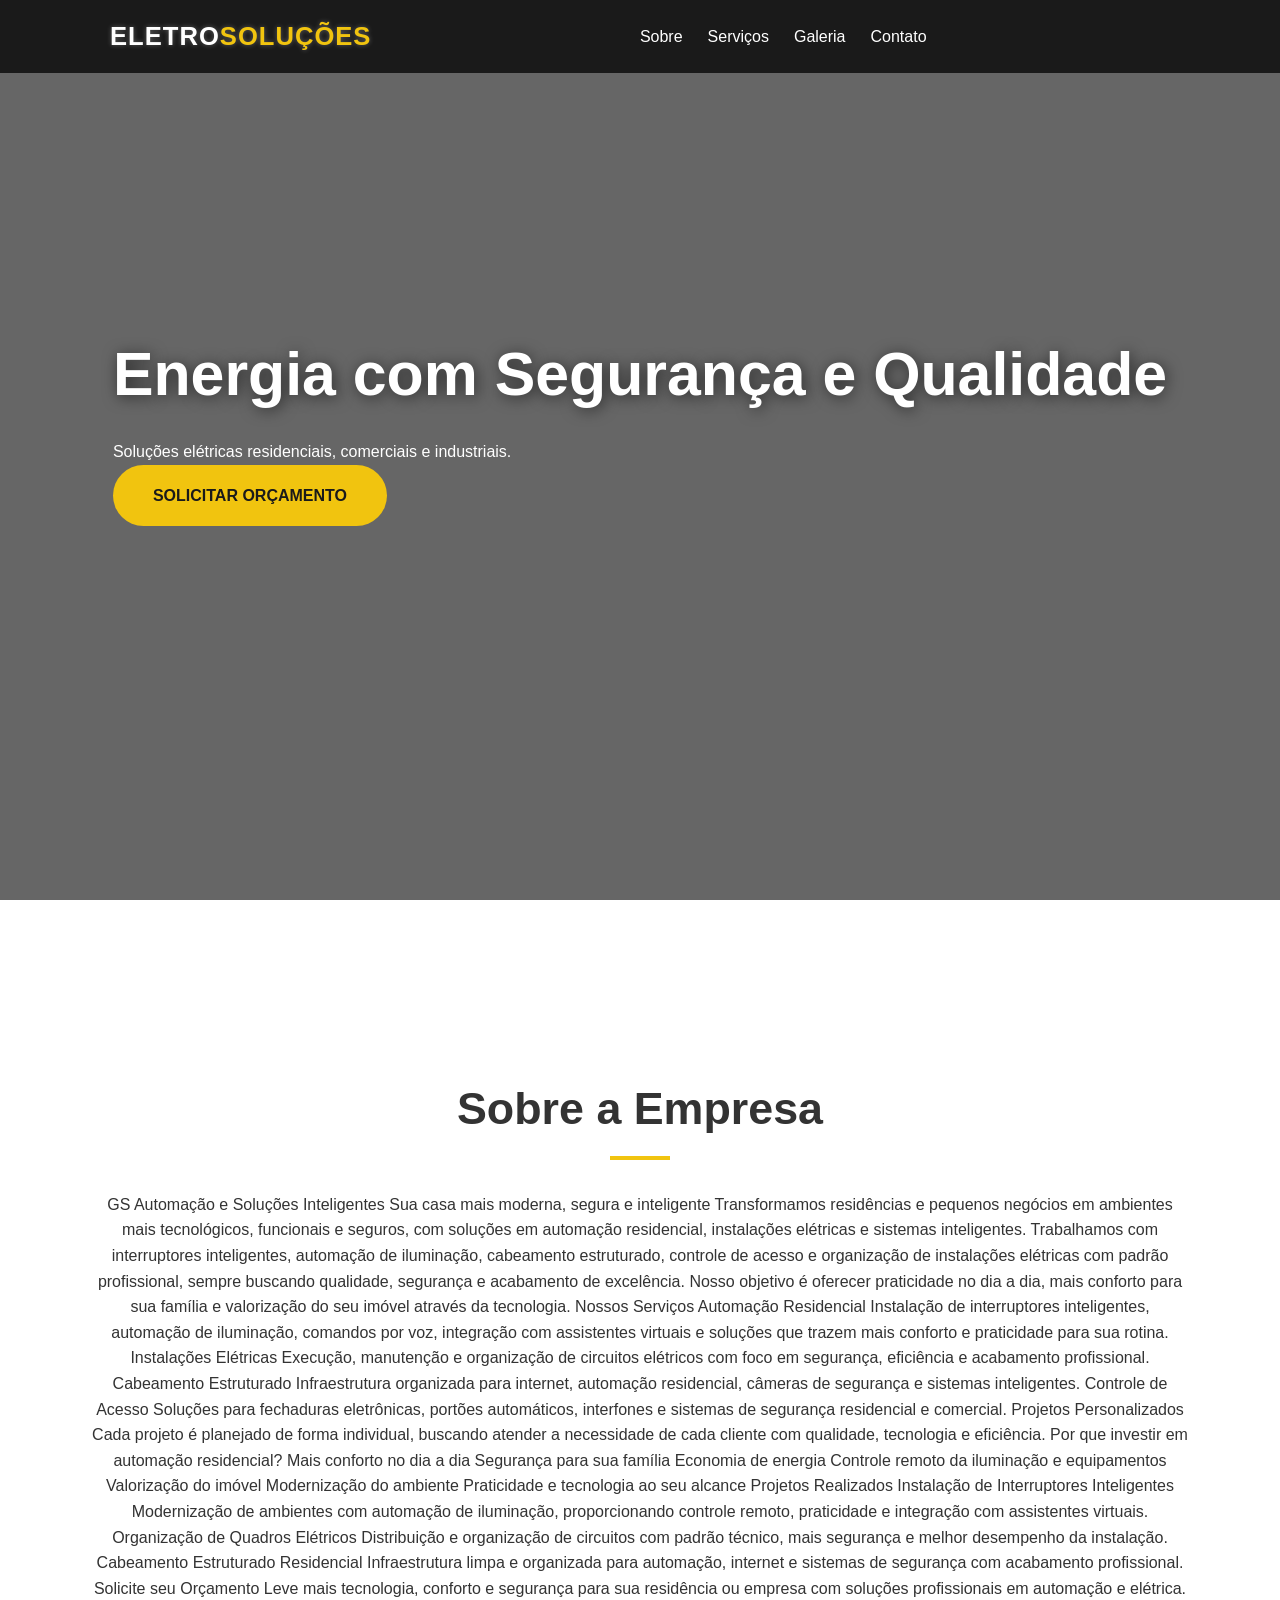
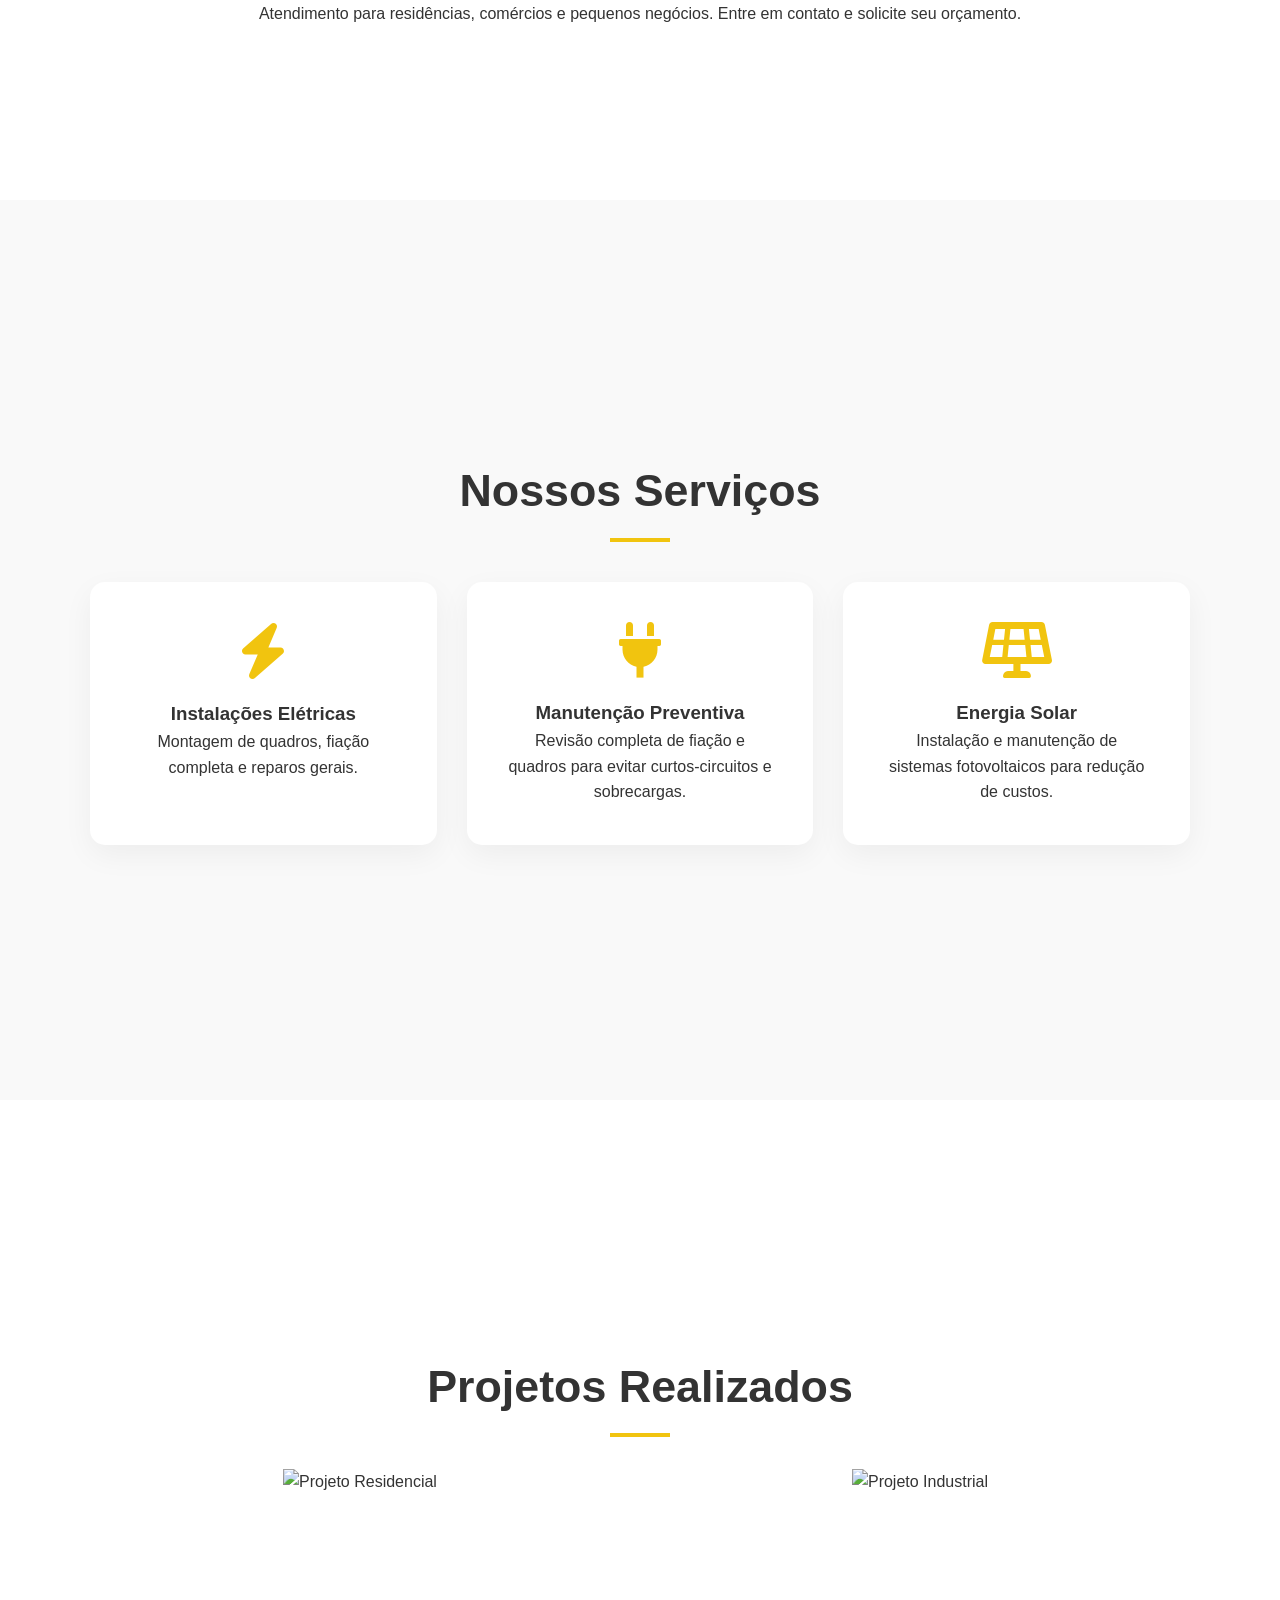
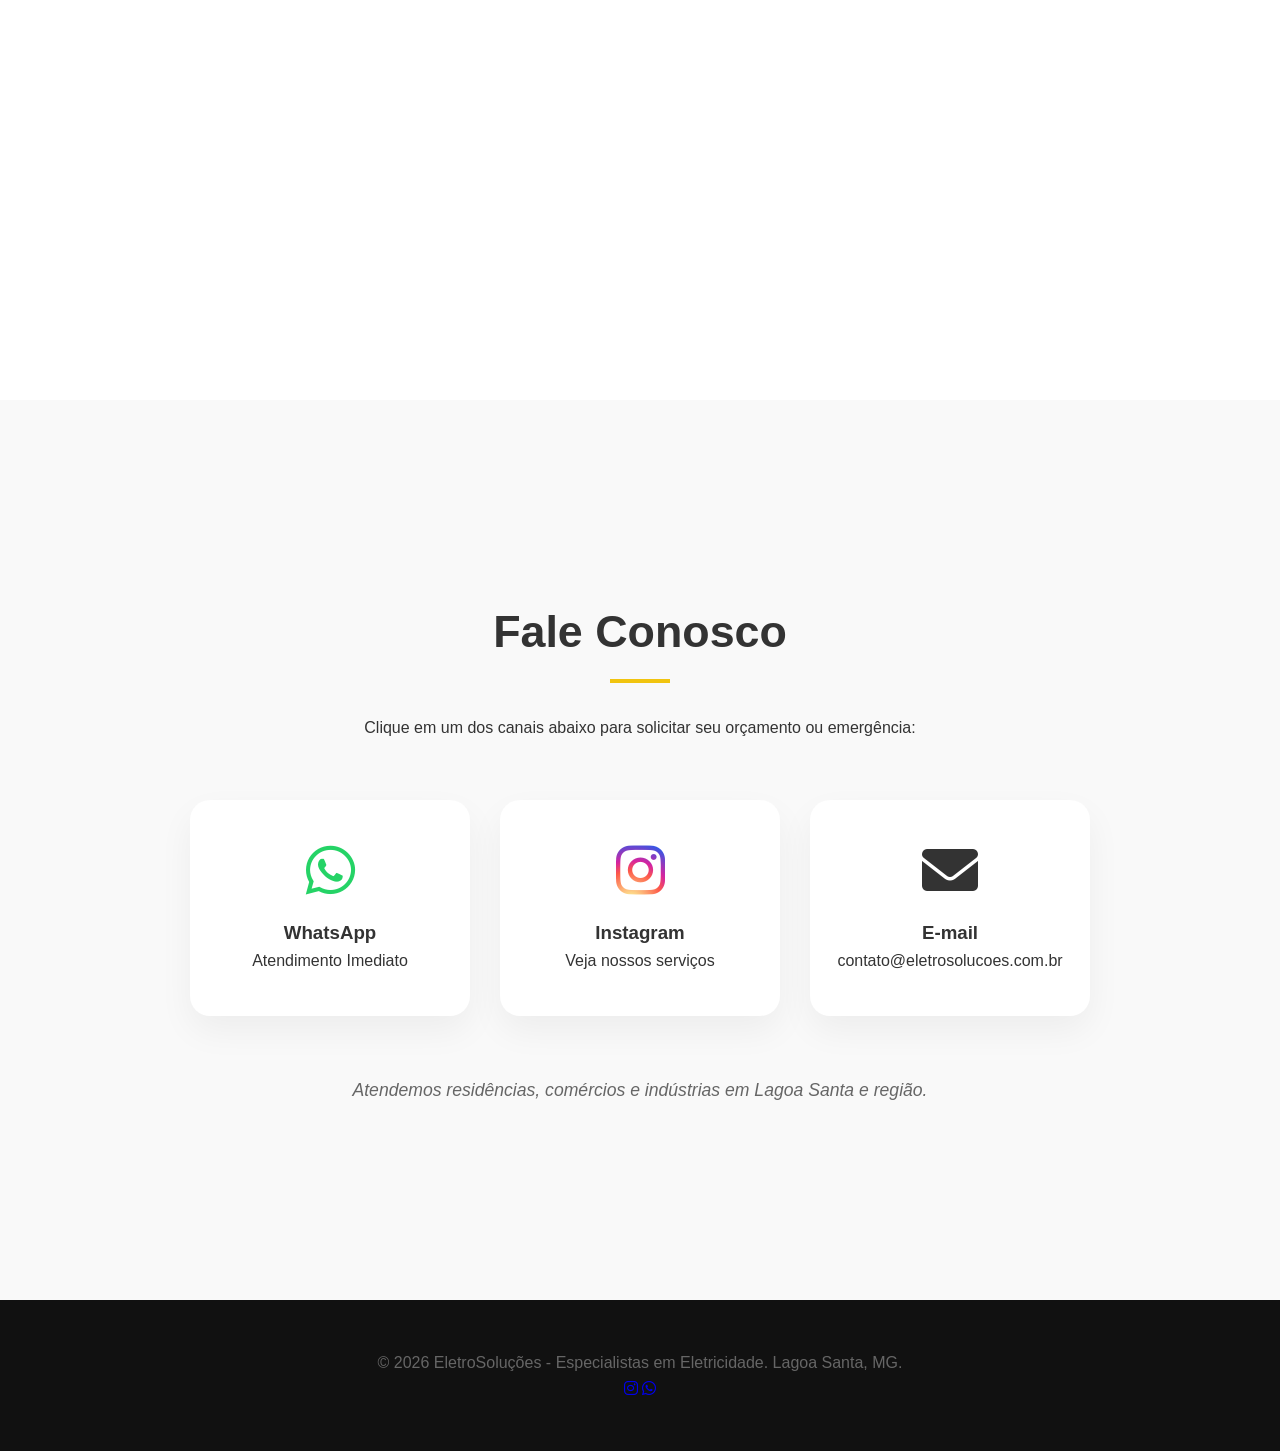
==== index.html @ 93c5519f "Adição de arquivos" ====
<!DOCTYPE html>
<html lang="pt-br">
<head>
    <meta charset="UTF-8">
    <meta name="viewport" content="width=device-width, initial-scale=1.0">
    <title>EletroSoluções - Serviços Elétricos</title>
    <link rel="stylesheet" href="style.css">
    <link rel="stylesheet" href="https://cdnjs.cloudflare.com/ajax/libs/font-awesome/6.0.0/css/all.min.css">
</head>
<body class="preload"> <div id="loader">
        <div class="electric-sparks">
            <div class="spark one"></div>
            <div class="spark two"></div>
            <div class="spark three"></div>
        </div>
        <div class="spinner"></div>
    </div>

    <header>
        <nav>
            <div class="logo">Eletro<span>Soluções</span></div>
            <ul class="nav-links">
                <li><a href="#sobre">Sobre</a></li>
                <li><a href="#servicos">Serviços</a></li>
                <li><a href="#galeria">Galeria</a></li>
                <li><a href="#contato">Contato</a></li>
            </ul>
            <div class="menu-toggle" id="mobile-menu">
                <span class="bar"></span>
                <span class="bar"></span>
                <span class="bar"></span>
            </div>
        </nav>
    </header>

    <section class="hero">
    <div class="hero-slides">
        <div class="slide active" style="background-image: linear-gradient(rgba(0,0,0,0.6), rgba(0,0,0,0.6)), url('https://images.unsplash.com/photo-1621905251189-08b45d6a269e?auto=format&fit=crop&q=80&w=1200');"></div>
        <div class="slide" style="background-image: linear-gradient(rgba(0,0,0,0.6), rgba(0,0,0,0.6)), url('https://images.unsplash.com/photo-1558444479-c8485183056e?auto=format&fit=crop&q=80&w=1200');"></div>
        <div class="slide" style="background-image: linear-gradient(rgba(0,0,0,0.6), rgba(0,0,0,0.6)), url('https://images.unsplash.com/photo-1544724569-5f546fd6f2b5?auto=format&fit=crop&q=80&w=1200');"></div>
    </div>
    
    <div class="hero-content reveal">
        <h1>Energia com Segurança e Qualidade</h1>
        <p>Soluções elétricas residenciais, comerciais e industriais.</p>
        <a href="#contato" class="btn btn-electric">
    Solicitar Orçamento
    <span class="lightning"></span> </a>
    </div>
    </section>

    <section id="sobre" class="section reveal">
        <div class="container">
            <h2>Sobre a Empresa</h2>
            <p>GS Automação e Soluções Inteligentes
Sua casa mais moderna, segura e inteligente
Transformamos residências e pequenos negócios em ambientes mais tecnológicos, funcionais e seguros, com soluções em automação residencial, instalações elétricas e sistemas inteligentes.
Trabalhamos com interruptores inteligentes, automação de iluminação, cabeamento estruturado, controle de acesso e organização de instalações elétricas com padrão profissional, sempre buscando qualidade, segurança e acabamento de excelência.
Nosso objetivo é oferecer praticidade no dia a dia, mais conforto para sua família e valorização do seu imóvel através da tecnologia.
Nossos Serviços
Automação Residencial
Instalação de interruptores inteligentes, automação de iluminação, comandos por voz, integração com assistentes virtuais e soluções que trazem mais conforto e praticidade para sua rotina.
Instalações Elétricas
Execução, manutenção e organização de circuitos elétricos com foco em segurança, eficiência e acabamento profissional.
Cabeamento Estruturado
Infraestrutura organizada para internet, automação residencial, câmeras de segurança e sistemas inteligentes.
Controle de Acesso
Soluções para fechaduras eletrônicas, portões automáticos, interfones e sistemas de segurança residencial e comercial.
Projetos Personalizados
Cada projeto é planejado de forma individual, buscando atender a necessidade de cada cliente com qualidade, tecnologia e eficiência.
Por que investir em automação residencial?
Mais conforto no dia a dia
Segurança para sua família
Economia de energia
Controle remoto da iluminação e equipamentos
Valorização do imóvel
Modernização do ambiente
Praticidade e tecnologia ao seu alcance
Projetos Realizados
Instalação de Interruptores Inteligentes
Modernização de ambientes com automação de iluminação, proporcionando controle remoto, praticidade e integração com assistentes virtuais.
Organização de Quadros Elétricos
Distribuição e organização de circuitos com padrão técnico, mais segurança e melhor desempenho da instalação.
Cabeamento Estruturado Residencial
Infraestrutura limpa e organizada para automação, internet e sistemas de segurança com acabamento profissional.
Solicite seu Orçamento
Leve mais tecnologia, conforto e segurança para sua residência ou empresa com soluções profissionais em automação e elétrica.
Atendimento para residências, comércios e pequenos negócios.
Entre em contato e solicite seu orçamento.</p>
        </div>
    </section>

    <section id="servicos" class="section bg-light reveal">
        <div class="container">
            <h2>Nossos Serviços</h2>
            <div class="services-grid">
               <div class="service-card card-electric">
                   <span class="electric-border"></span> <i class="fas fa-bolt"></i>
                   <h3>Instalações Elétricas</h3>
                   <p>Montagem de quadros, fiação completa e reparos gerais.</p>
               </div>
                <div class="service-card">
                    <i class="fas fa-plug"></i>
                    <h3>Manutenção Preventiva</h3>
                    <p>Revisão completa de fiação e quadros para evitar curtos-circuitos e sobrecargas.</p>
                </div>
                <div class="service-card">
                    <i class="fas fa-solar-panel"></i>
                    <h3>Energia Solar</h3>
                    <p>Instalação e manutenção de sistemas fotovoltaicos para redução de custos.</p>
                </div>
            </div>
        </div>
    </section>

    <section id="galeria" class="section reveal">
    <div class="container">
        <h2>Projetos Realizados</h2>
        <div class="gallery-grid">
            <div class="gallery-item" onclick="abrirProjeto('residencial')">
                <img src="https://via.placeholder.com/400x300?text=Reforma+Residencial" alt="Projeto Residencial">
                <div class="overlay"><span>Ver todas as fotos</span></div>
            </div>
            <div class="gallery-item" onclick="abrirProjeto('industrial')">
                <img src="/imagens/instalação elétrica/WhatsApp Image/" alt="Projeto Industrial">
                <div class="overlay"><span>Ver todas as fotos</span></div>
            </div>
        </div>
    </div>
</section>

<div id="modal-galeria" class="modal">
    <span class="close-modal" onclick="fecharModal()">&times;</span>
    <div class="modal-content">
        <h3 id="modal-titulo">Nome do Projeto</h3>
        <div id="modal-lista-fotos" class="modal-grid">
            </div>
    </div>
</div>

<section id="contato" class="section bg-light reveal">
    <div class="container">
        <h2>Fale Conosco</h2>
        <p>Clique em um dos canais abaixo para solicitar seu orçamento ou emergência:</p>

        <div class="contact-methods">
            <a href="https://wa.me/5531900000000" target="_blank" class="method-card whatsapp">
                <i class="fab fa-whatsapp"></i>
                <h3>WhatsApp</h3>
                <p>Atendimento Imediato</p>
            </a>
            
            <a href="https://instagram.com/seu_perfil" target="_blank" class="method-card instagram">
                <i class="fab fa-instagram"></i>
                <h3>Instagram</h3>
                <p>Veja nossos serviços</p>
            </a>

            <div class="method-card email-info">
                <i class="fas fa-envelope"></i>
                <h3>E-mail</h3>
                <p>contato@eletrosolucoes.com.br</p>
            </div>
        </div>
        
        <p class="footer-note">Atendemos residências, comércios e indústrias em Lagoa Santa e região.</p>
    </div>
</section>

    <footer>
        <div class="container">
            <p>&copy; 2026 EletroSoluções - Especialistas em Eletricidade. Lagoa Santa, MG.</p>
            <div class="social-links">
                <a href="#"><i class="fab fa-instagram"></i></a>
                <a href="#"><i class="fab fa-whatsapp"></i></a>
            </div>
        </div>
    </footer>

    <script src="script.js"></script>
</body>
</html>
---- style.css ----
/* =========================================
   1. RESET E CONFIGURAÇÕES GERAIS
   ========================================= */
* {
    margin: 0;
    padding: 0;
    box-sizing: border-box;
    font-family: 'Segoe UI', Tahoma, Geneva, Verdana, sans-serif;
}

html {
    scroll-behavior: smooth;
    /* Efeito de imã ao rolar a página */
    scroll-snap-type: y proximity;
}

body {
    line-height: 1.6;
    color: #333;
    background-color: #fff;
    overflow-x: hidden;
}

/* =========================================
   2. TELA DE CARREGAMENTO (PRELOADER)
   ========================================= */
#loader {
    position: fixed;
    width: 100%;
    height: 100vh;
    background: #1a1a1a;
    display: flex;
    justify-content: center;
    align-items: center;
    z-index: 9999;
    transition: opacity 0.6s ease, visibility 0.6s;
}

.spinner {
    width: 55px;
    height: 55px;
    border: 5px solid #333;
    border-top: 5px solid #f1c40f; /* Amarelo Elétrico */
    border-radius: 50%;
    animation: spin 1s linear infinite;
}

@keyframes spin {
    0% { transform: rotate(0deg); }
    100% { transform: rotate(360deg); }
}

.loader-hidden {
    opacity: 0;
    visibility: hidden;
}

/* =========================================
   3. NAVEGAÇÃO (HEADER)
   ========================================= */
header {
    background: #1a1a1a;
    color: #fff;
    padding: 1rem 0;
    position: fixed;
    width: 100%;
    top: 0;
    z-index: 1000;
    transition: background 0.4s ease;
}

nav {
    display: flex;
    justify-content: space-between;
    align-items: center;
    max-width: 1100px;
    margin: 0 auto;
    padding: 0 20px;
}

.logo {
    font-size: 1.6rem;
    font-weight: 800;
    text-transform: uppercase;
    letter-spacing: 1px;
}

.logo span {
    color: #f1c40f;
}

.nav-links {
    display: flex;
    list-style: none;
}

.nav-links li a {
    color: #fff;
    text-decoration: none;
    margin-left: 25px;
    font-weight: 500;
    transition: 0.3s;
}

.nav-links li a:hover {
    color: #f1c40f;
}

/* =========================================
   4. ESTRUTURA DE SEÇÕES (FULL PAGE)
   ========================================= */
.section, .hero {
    min-height: 100vh;
    display: flex;
    flex-direction: column;
    justify-content: center;
    align-items: center;
    padding: 100px 20px;
    width: 100%;
    scroll-snap-align: start;
}

.container {
    width: 100%;
    max-width: 1100px;
    margin: 0 auto;
    text-align: center;
}

.bg-light {
    background-color: #f9f9f9;
}

h2 {
    font-size: 2.8rem;
    margin-bottom: 2rem;
    position: relative;
    padding-bottom: 15px;
}

h2::after {
    content: '';
    width: 60px;
    height: 4px;
    background: #f1c40f;
    position: absolute;
    bottom: 0;
    left: 50%;
    transform: translateX(-50%);
}

/* =========================================
   5. HERO SECTION COM SLIDESHOW
   ========================================= */
.hero {
    position: relative;
    padding-top: 60px;
    overflow: hidden;
    color: #fff;
}

.hero-slides {
    position: absolute;
    top: 0;
    left: 0;
    width: 100%;
    height: 100%;
    z-index: -1;
}

.slide {
    position: absolute;
    top: 0;
    left: 0;
    width: 100%;
    height: 100%;
    background-size: cover;
    background-position: center;
    opacity: 0;
    transition: opacity 1.5s ease-in-out;
}

.slide.active {
    opacity: 1;
}

.hero-content h1 {
    font-size: 3.8rem;
    margin-bottom: 1rem;
    text-shadow: 2px 2px 15px rgba(0,0,0,0.6);
}

.btn {
    display: inline-block;
    background: #f1c40f;
    color: #1a1a1a;
    padding: 18px 40px;
    text-decoration: none;
    border-radius: 50px;
    font-weight: bold;
    transition: 0.3s cubic-bezier(0.175, 0.885, 0.32, 1.275);
    text-transform: uppercase;
    border: none;
    cursor: pointer;
}

.btn:hover {
    background: #d4ac0d;
    transform: scale(1.05);
    box-shadow: 0 10px 20px rgba(0,0,0,0.3);
}

/* =========================================
   6. SERVIÇOS E GALERIA
   ========================================= */
.services-grid {
    display: grid;
    grid-template-columns: repeat(auto-fit, minmax(300px, 1fr));
    gap: 30px;
    margin-top: 40px;
}

.service-card {
    background: #fff;
    padding: 40px;
    border-radius: 15px;
    box-shadow: 0 10px 30px rgba(0,0,0,0.05);
    transition: 0.4s;
}

.service-card:hover {
    transform: translateY(-10px);
    box-shadow: 0 15px 40px rgba(0,0,0,0.1);
}

.service-card i {
    font-size: 3.5rem;
    color: #f1c40f;
    margin-bottom: 20px;
}

.gallery-grid {
    display: grid;
    grid-template-columns: repeat(auto-fit, minmax(250px, 1fr));
    gap: 20px;
}

.gallery-item {
    overflow: hidden;
    border-radius: 12px;
    height: 280px;
}

.gallery-item img {
    width: 100%;
    height: 100%;
    object-fit: cover;
    transition: 0.6s ease;
}

.gallery-item:hover img {
    transform: scale(1.15);
}

/* =========================================
   7. SEÇÃO DE CONTATO (CARDS REALÇADOS)
   ========================================= */
.contact-methods {
    display: grid;
    grid-template-columns: repeat(auto-fit, minmax(250px, 1fr));
    gap: 30px;
    margin: 60px auto;
    width: 100%;
    max-width: 900px;
}

.method-card {
    background: #fff;
    padding: 40px 25px;
    border-radius: 20px;
    text-decoration: none;
    color: #333;
    box-shadow: 0 15px 35px rgba(0,0,0,0.05);
    transition: all 0.3s ease;
    border: 2px solid transparent;
    display: block;
}

.method-card i {
    font-size: 3.5rem;
    margin-bottom: 20px;
}

/* Efeito Pulso WhatsApp */
.whatsapp i {
    color: #25D366;
    animation: pulse-whatsapp 2s infinite;
}

@keyframes pulse-whatsapp {
    0% { filter: drop-shadow(0 0 0 rgba(37, 211, 102, 0.4)); }
    70% { filter: drop-shadow(0 0 15px rgba(37, 211, 102, 0)); }
    100% { filter: drop-shadow(0 0 0 rgba(37, 211, 102, 0)); }
}

.instagram i {
    background: radial-gradient(circle at 30% 107%, #fdf497 0%, #fdf497 5%, #fd5949 45%, #d6249f 60%, #285AEB 90%);
    -webkit-background-clip: text;
    -webkit-text-fill-color: transparent;
    color: #E1306C;
}

.method-card:hover {
    transform: translateY(-10px);
    box-shadow: 0 20px 40px rgba(0,0,0,0.12);
}

.whatsapp:hover { border-color: #25D366; }
.instagram:hover { border-color: #E1306C; }

.footer-note {
    margin-top: 30px;
    font-size: 1.1rem;
    color: #666;
    font-style: italic;
}

/* =========================================
   8. ANIMAÇÕES DE REVELAÇÃO (REVEAL)
   ========================================= */
.reveal {
    opacity: 0;
    transform: translateY(50px);
    transition: all 1.2s ease-out;
}

.reveal.active {
    opacity: 1;
    transform: translateY(0);
}

/* =========================================
   9. FOOTER E RESPONSIVIDADE
   ========================================= */
footer {
    background: #111;
    color: #666;
    text-align: center;
    padding: 50px 20px;
}

@media (max-width: 768px) {
    .nav-links { display: none; }
    .hero h1 { font-size: 2.5rem; }
    h2 { font-size: 2rem; }
    .section { padding: 80px 15px; }
    .contact-methods { grid-template-columns: 1fr; }
}

/* =========================================
   SIMULAÇÃO DE VISUAIS ELÉTRICOS
   ========================================= */

:root {
    --elec-blue: #00f2ff; /* Azul elétrico */
    --elec-yellow: #f1c40f; /* Amarelo principal */
    --spark-color: rgba(255, 255, 255, 0.9);
}

/* 1. EFEITO NO LOADER (Curto-Circuito) */
.electric-sparks {
    position: absolute;
    width: 100px;
    height: 100px;
    z-index: 10000;
}

.spark {
    position: absolute;
    background: var(--elec-blue);
    border-radius: 50%;
    opacity: 0;
}

.spark.one {
    width: 20px; height: 1px; top: 20%; left: 10%;
    transform: rotate(45deg);
    animation: short-circuit 0.3s ease-out infinite 0.1s;
}

.spark.two {
    width: 1px; height: 30px; top: 50%; left: 80%;
    animation: short-circuit 0.2s ease-out infinite 0.3s;
}

.spark.three {
    width: 15px; height: 15px; top: 70%; left: 40%;
    background: white;
    animation: short-circuit 0.4s ease-out infinite;
}

@keyframes short-circuit {
    0% { opacity: 0; transform: scale(1) translateY(0); box-shadow: 0 0 0 var(--elec-blue); }
    5% { opacity: 1; transform: scale(1.2) translateY(-5px); box-shadow: 0 0 15px var(--elec-blue), 0 0 30px white; }
    10% { opacity: 0; transform: scale(1) translateY(0); }
    100% { opacity: 0; }
}

/* 2. EFEITO PISCANTE NO LOGO */
.logo {
    position: relative;
    color: #fff;
    text-shadow: 0 0 5px rgba(255,255,255,0.3);
}

.logo span {
    color: var(--elec-yellow);
    animation: neon-flicker 4s linear infinite;
}

@keyframes neon-flicker {
    0%, 19%, 21%, 23%, 25%, 54%, 56%, 100% {
        text-shadow: 
            0 0 4px #fff,
            0 0 10px var(--elec-yellow),
            0 0 20px var(--elec-yellow),
            0 0 40px #f39c12;
    }
    20%, 22%, 24%, 55% {
        text-shadow: none;
        opacity: 0.8;
    }
}

/* 3. EFEITO DE RAIO NOS BOTÕES (btn-electric) */
.btn-electric {
    position: relative;
    overflow: hidden; /* Garante que o raio não saia do botão */
}

.btn-electric .lightning {
    position: absolute;
    top: 0;
    left: -100%;
    width: 100%;
    height: 100%;
    background: linear-gradient(
        120deg,
        transparent,
        rgba(255, 255, 255, 0) 30%,
        rgba(255, 255, 255, 0.8) 50%,
        var(--elec-blue) 60%,
        transparent 80%
    );
    transition: none;
    z-index: 1;
}

.btn-electric:hover .lightning {
    left: 100%;
    transition: left 0.7s ease-in-out;
}

/* 4. ARCO ELÉTRICO NOS CARDS (card-electric) */
.card-electric {
    position: relative;
    overflow: hidden;
    border: 1px solid transparent;
    transition: border-color 0.3s, transform 0.3s;
}

.card-electric:hover {
    border-color: rgba(0, 242, 255, 0.3);
}

.electric-border {
    position: absolute;
    top: 0;
    left: 0;
    width: 100%;
    height: 100%;
    pointer-events: none;
}

.electric-border::before,
.electric-border::after {
    content: '';
    position: absolute;
    background: var(--elec-blue);
    opacity: 0;
    box-shadow: 0 0 10px var(--elec-blue), 0 0 20px #fff;
}

/* Raio Horizontal */
.electric-border::before {
    top: 0; left: 0;
    width: 0; height: 2px;
}

/* Raio Vertical */
.electric-border::after {
    bottom: 0; right: 0;
    width: 2px; height: 0;
}

.card-electric:hover .electric-border::before {
    animation: electric-sweep-h 0.6s ease-in-out forwards;
}

.card-electric:hover .electric-border::after {
    animation: electric-sweep-v 0.6s ease-in-out forwards 0.1s;
}

@keyframes electric-sweep-h {
    0% { width: 0; left: 0; opacity: 1; }
    50% { width: 100%; left: 0; opacity: 1; }
    100% { width: 0; left: 100%; opacity: 0; }
}

@keyframes electric-sweep-v {
    0% { height: 0; bottom: 0; opacity: 1; }
    50% { height: 100%; bottom: 0; opacity: 1; }
    100% { height: 0; bottom: 100%; opacity: 0; }
}

/* Efeito de Overlay na Capa */
.gallery-item {
    position: relative;
    cursor: pointer;
}

.overlay {
    position: absolute;
    top: 0; left: 0; width: 100%; height: 100%;
    background: rgba(0, 242, 255, 0.4);
    display: flex; align-items: center; justify-content: center;
    opacity: 0; transition: 0.3s;
}

.gallery-item:hover .overlay { opacity: 1; }
.overlay span { color: white; font-weight: bold; background: #111; padding: 5px 15px; border-radius: 20px; }

/* Estilo do Modal (Pasta Aberta) */
.modal {
    display: none; position: fixed; z-index: 2000;
    left: 0; top: 0; width: 100%; height: 100%;
    background-color: rgba(0,0,0,0.9);
    padding-top: 60px; overflow-y: auto;
}

.modal-content {
    margin: auto; display: block; width: 80%; max-width: 1000px;
    background: #fff; padding: 30px; border-radius: 15px; text-align: center;
}

.modal-grid {
    display: grid; grid-template-columns: repeat(auto-fit, minmax(200px, 1fr));
    gap: 15px; margin-top: 20px;
}

.modal-grid img {
    width: 100%; height: 150px; object-fit: cover; border-radius: 8px;
    border: 2px solid #f1c40f;
}

.close-modal {
    position: absolute; top: 20px; right: 35px; color: #f1c40f;
    font-size: 40px; font-weight: bold; cursor: pointer;
}
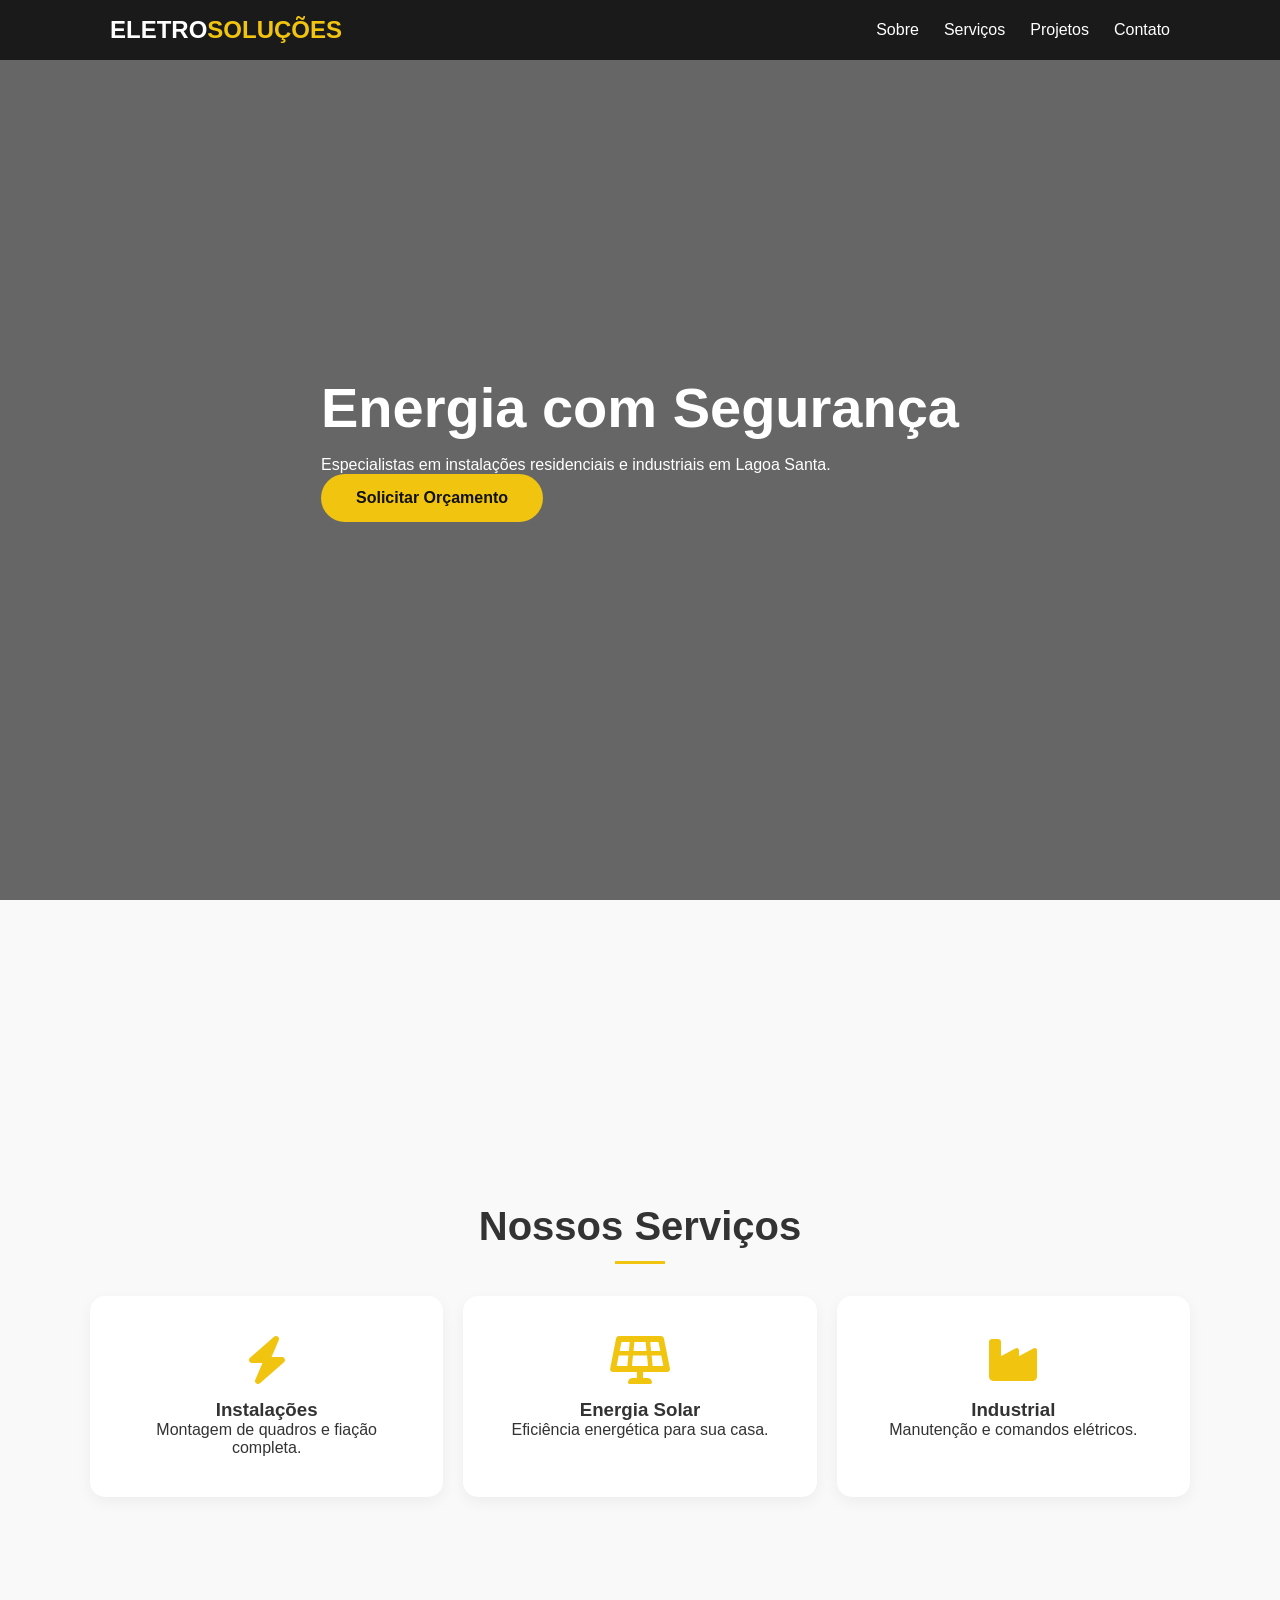
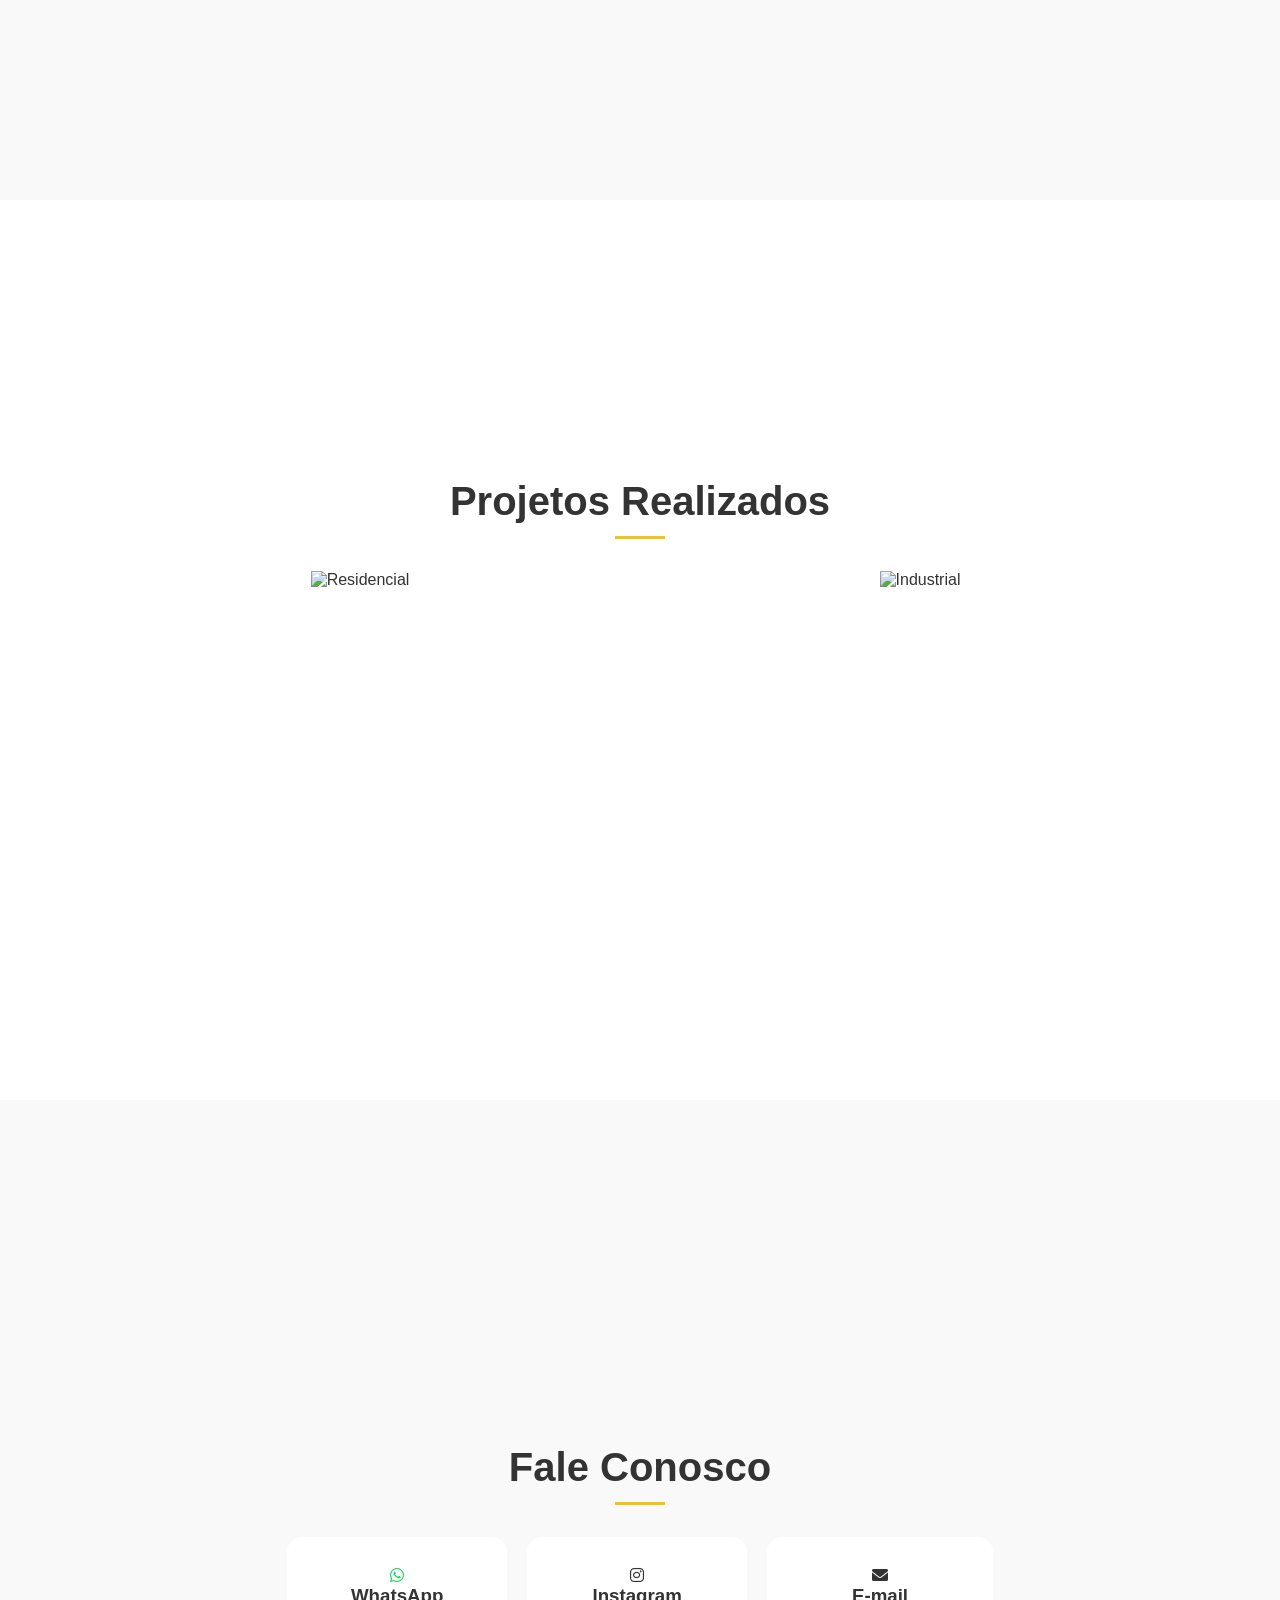
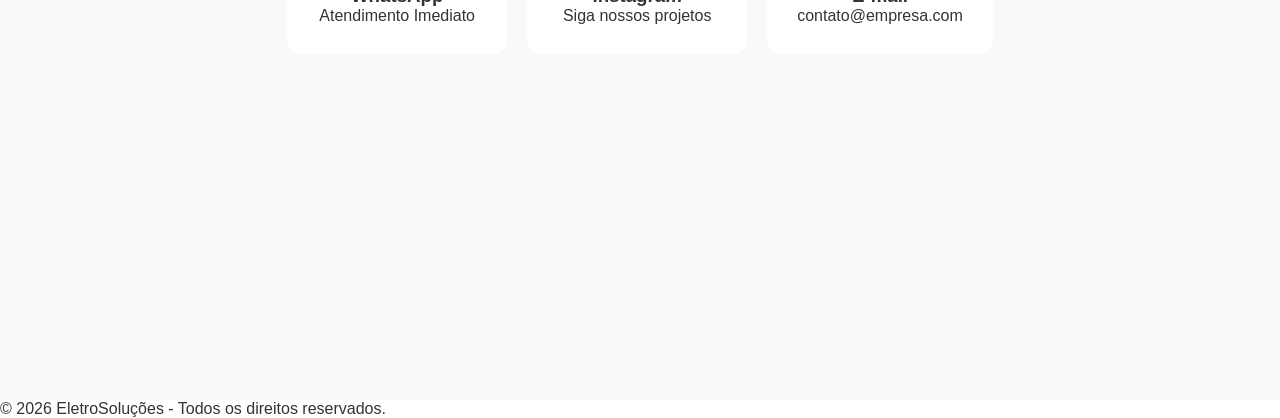
==== commit 8bc65291: "Alteração de arquivos" ====
--- a/index.html
+++ b/index.html
@@ -3,11 +3,13 @@
 <head>
     <meta charset="UTF-8">
     <meta name="viewport" content="width=device-width, initial-scale=1.0">
-    <title>EletroSoluções - Serviços Elétricos</title>
+    <title>EletroSoluções | Engenharia e Manutenção</title>
     <link rel="stylesheet" href="style.css">
     <link rel="stylesheet" href="https://cdnjs.cloudflare.com/ajax/libs/font-awesome/6.0.0/css/all.min.css">
 </head>
-<body class="preload"> <div id="loader">
+<body class="preload">
+
+    <div id="loader">
         <div class="electric-sparks">
             <div class="spark one"></div>
             <div class="spark two"></div>
@@ -17,76 +19,36 @@
     </div>
 
     <header>
-        <nav>
+        <nav class="container-nav">
             <div class="logo">Eletro<span>Soluções</span></div>
-            <ul class="nav-links">
-                <li><a href="#sobre">Sobre</a></li>
-                <li><a href="#servicos">Serviços</a></li>
-                <li><a href="#galeria">Galeria</a></li>
-                <li><a href="#contato">Contato</a></li>
-            </ul>
+            
             <div class="menu-toggle" id="mobile-menu">
                 <span class="bar"></span>
                 <span class="bar"></span>
                 <span class="bar"></span>
             </div>
+
+            <ul class="nav-links">
+                <li><a href="#sobre">Sobre</a></li>
+                <li><a href="#servicos">Serviços</a></li>
+                <li><a href="#galeria">Projetos</a></li>
+                <li><a href="#contato">Contato</a></li>
+            </ul>
         </nav>
     </header>
 
     <section class="hero">
-    <div class="hero-slides">
-        <div class="slide active" style="background-image: linear-gradient(rgba(0,0,0,0.6), rgba(0,0,0,0.6)), url('https://images.unsplash.com/photo-1621905251189-08b45d6a269e?auto=format&fit=crop&q=80&w=1200');"></div>
-        <div class="slide" style="background-image: linear-gradient(rgba(0,0,0,0.6), rgba(0,0,0,0.6)), url('https://images.unsplash.com/photo-1558444479-c8485183056e?auto=format&fit=crop&q=80&w=1200');"></div>
-        <div class="slide" style="background-image: linear-gradient(rgba(0,0,0,0.6), rgba(0,0,0,0.6)), url('https://images.unsplash.com/photo-1544724569-5f546fd6f2b5?auto=format&fit=crop&q=80&w=1200');"></div>
-    </div>
-    
-    <div class="hero-content reveal">
-        <h1>Energia com Segurança e Qualidade</h1>
-        <p>Soluções elétricas residenciais, comerciais e industriais.</p>
-        <a href="#contato" class="btn btn-electric">
-    Solicitar Orçamento
-    <span class="lightning"></span> </a>
-    </div>
-    </section>
-
-    <section id="sobre" class="section reveal">
-        <div class="container">
-            <h2>Sobre a Empresa</h2>
-            <p>GS Automação e Soluções Inteligentes
-Sua casa mais moderna, segura e inteligente
-Transformamos residências e pequenos negócios em ambientes mais tecnológicos, funcionais e seguros, com soluções em automação residencial, instalações elétricas e sistemas inteligentes.
-Trabalhamos com interruptores inteligentes, automação de iluminação, cabeamento estruturado, controle de acesso e organização de instalações elétricas com padrão profissional, sempre buscando qualidade, segurança e acabamento de excelência.
-Nosso objetivo é oferecer praticidade no dia a dia, mais conforto para sua família e valorização do seu imóvel através da tecnologia.
-Nossos Serviços
-Automação Residencial
-Instalação de interruptores inteligentes, automação de iluminação, comandos por voz, integração com assistentes virtuais e soluções que trazem mais conforto e praticidade para sua rotina.
-Instalações Elétricas
-Execução, manutenção e organização de circuitos elétricos com foco em segurança, eficiência e acabamento profissional.
-Cabeamento Estruturado
-Infraestrutura organizada para internet, automação residencial, câmeras de segurança e sistemas inteligentes.
-Controle de Acesso
-Soluções para fechaduras eletrônicas, portões automáticos, interfones e sistemas de segurança residencial e comercial.
-Projetos Personalizados
-Cada projeto é planejado de forma individual, buscando atender a necessidade de cada cliente com qualidade, tecnologia e eficiência.
-Por que investir em automação residencial?
-Mais conforto no dia a dia
-Segurança para sua família
-Economia de energia
-Controle remoto da iluminação e equipamentos
-Valorização do imóvel
-Modernização do ambiente
-Praticidade e tecnologia ao seu alcance
-Projetos Realizados
-Instalação de Interruptores Inteligentes
-Modernização de ambientes com automação de iluminação, proporcionando controle remoto, praticidade e integração com assistentes virtuais.
-Organização de Quadros Elétricos
-Distribuição e organização de circuitos com padrão técnico, mais segurança e melhor desempenho da instalação.
-Cabeamento Estruturado Residencial
-Infraestrutura limpa e organizada para automação, internet e sistemas de segurança com acabamento profissional.
-Solicite seu Orçamento
-Leve mais tecnologia, conforto e segurança para sua residência ou empresa com soluções profissionais em automação e elétrica.
-Atendimento para residências, comércios e pequenos negócios.
-Entre em contato e solicite seu orçamento.</p>
+        <div class="hero-slides">
+            <div class="slide active" style="background-image: linear-gradient(rgba(0,0,0,0.6), rgba(0,0,0,0.6)), url('https://images.unsplash.com/photo-1621905251189-08b45d6a269e?auto=format&fit=crop&q=80&w=1200');"></div>
+            <div class="slide" style="background-image: linear-gradient(rgba(0,0,0,0.6), rgba(0,0,0,0.6)), url('https://images.unsplash.com/photo-1558444479-c8485183056e?auto=format&fit=crop&q=80&w=1200');"></div>
+        </div>
+        <div class="hero-content reveal">
+            <h1>Energia com Segurança</h1>
+            <p>Especialistas em instalações residenciais e industriais em Lagoa Santa.</p>
+            <a href="#contato" class="btn btn-electric">
+                Solicitar Orçamento
+                <span class="lightning"></span>
+            </a>
         </div>
     </section>
 
@@ -94,87 +56,77 @@
         <div class="container">
             <h2>Nossos Serviços</h2>
             <div class="services-grid">
-               <div class="service-card card-electric">
-                   <span class="electric-border"></span> <i class="fas fa-bolt"></i>
-                   <h3>Instalações Elétricas</h3>
-                   <p>Montagem de quadros, fiação completa e reparos gerais.</p>
-               </div>
-                <div class="service-card">
-                    <i class="fas fa-plug"></i>
-                    <h3>Manutenção Preventiva</h3>
-                    <p>Revisão completa de fiação e quadros para evitar curtos-circuitos e sobrecargas.</p>
+                <div class="service-card card-electric">
+                    <span class="electric-border"></span>
+                    <i class="fas fa-bolt"></i>
+                    <h3>Instalações</h3>
+                    <p>Montagem de quadros e fiação completa.</p>
                 </div>
-                <div class="service-card">
+                <div class="service-card card-electric">
+                    <span class="electric-border"></span>
                     <i class="fas fa-solar-panel"></i>
                     <h3>Energia Solar</h3>
-                    <p>Instalação e manutenção de sistemas fotovoltaicos para redução de custos.</p>
+                    <p>Eficiência energética para sua casa.</p>
+                </div>
+                <div class="service-card card-electric">
+                    <span class="electric-border"></span>
+                    <i class="fas fa-industry"></i>
+                    <h3>Industrial</h3>
+                    <p>Manutenção e comandos elétricos.</p>
                 </div>
             </div>
         </div>
     </section>
 
     <section id="galeria" class="section reveal">
-    <div class="container">
-        <h2>Projetos Realizados</h2>
-        <div class="gallery-grid">
-            <div class="gallery-item" onclick="abrirProjeto('residencial')">
-                <img src="https://via.placeholder.com/400x300?text=Reforma+Residencial" alt="Projeto Residencial">
-                <div class="overlay"><span>Ver todas as fotos</span></div>
-            </div>
-            <div class="gallery-item" onclick="abrirProjeto('industrial')">
-                <img src="/imagens/instalação elétrica/WhatsApp Image/" alt="Projeto Industrial">
-                <div class="overlay"><span>Ver todas as fotos</span></div>
+        <div class="container">
+            <h2>Projetos Realizados</h2>
+            <div class="gallery-grid">
+                <div class="gallery-item" onclick="abrirProjeto('residencial')">
+                    <img src="https://via.placeholder.com/400x300?text=Capa+Residencial" alt="Residencial">
+                    <div class="overlay"><span>Ver Pasta</span></div>
+                </div>
+                <div class="gallery-item" onclick="abrirProjeto('industrial')">
+                    <img src="https://via.placeholder.com/400x300?text=Capa+Industrial" alt="Industrial">
+                    <div class="overlay"><span>Ver Pasta</span></div>
+                </div>
             </div>
         </div>
-    </div>
-</section>
+    </section>
 
-<div id="modal-galeria" class="modal">
-    <span class="close-modal" onclick="fecharModal()">&times;</span>
-    <div class="modal-content">
-        <h3 id="modal-titulo">Nome do Projeto</h3>
-        <div id="modal-lista-fotos" class="modal-grid">
-            </div>
-    </div>
-</div>
-
-<section id="contato" class="section bg-light reveal">
-    <div class="container">
-        <h2>Fale Conosco</h2>
-        <p>Clique em um dos canais abaixo para solicitar seu orçamento ou emergência:</p>
-
-        <div class="contact-methods">
-            <a href="https://wa.me/5531900000000" target="_blank" class="method-card whatsapp">
-                <i class="fab fa-whatsapp"></i>
-                <h3>WhatsApp</h3>
-                <p>Atendimento Imediato</p>
-            </a>
-            
-            <a href="https://instagram.com/seu_perfil" target="_blank" class="method-card instagram">
-                <i class="fab fa-instagram"></i>
-                <h3>Instagram</h3>
-                <p>Veja nossos serviços</p>
-            </a>
-
-            <div class="method-card email-info">
-                <i class="fas fa-envelope"></i>
-                <h3>E-mail</h3>
-                <p>contato@eletrosolucoes.com.br</p>
+    <section id="contato" class="section bg-light reveal">
+        <div class="container">
+            <h2>Fale Conosco</h2>
+            <div class="contact-methods">
+                <a href="https://wa.me/5531900000000" target="_blank" class="method-card whatsapp">
+                    <i class="fab fa-whatsapp"></i>
+                    <h3>WhatsApp</h3>
+                    <p>Atendimento Imediato</p>
+                </a>
+                <a href="https://instagram.com/seu_perfil" target="_blank" class="method-card instagram">
+                    <i class="fab fa-instagram"></i>
+                    <h3>Instagram</h3>
+                    <p>Siga nossos projetos</p>
+                </a>
+                <div class="method-card email-info">
+                    <i class="fas fa-envelope"></i>
+                    <h3>E-mail</h3>
+                    <p>contato@empresa.com</p>
+                </div>
             </div>
         </div>
-        
-        <p class="footer-note">Atendemos residências, comércios e indústrias em Lagoa Santa e região.</p>
+    </section>
+
+    <div id="modal-galeria" class="modal">
+        <span class="close-modal" onclick="fecharModal()">&times;</span>
+        <div class="modal-content">
+            <h3 id="modal-titulo">Projeto</h3>
+            <div id="modal-lista-fotos" class="modal-grid"></div>
+        </div>
     </div>
-</section>
 
     <footer>
-        <div class="container">
-            <p>&copy; 2026 EletroSoluções - Especialistas em Eletricidade. Lagoa Santa, MG.</p>
-            <div class="social-links">
-                <a href="#"><i class="fab fa-instagram"></i></a>
-                <a href="#"><i class="fab fa-whatsapp"></i></a>
-            </div>
-        </div>
+        <p>&copy; 2026 EletroSoluções - Todos os direitos reservados.</p>
     </footer>
 
     <script src="script.js"></script>
--- a/style.css
+++ b/style.css
@@ -1,569 +1,109 @@
-/* =========================================
-   1. RESET E CONFIGURAÇÕES GERAIS
-   ========================================= */
-* {
-    margin: 0;
-    padding: 0;
-    box-sizing: border-box;
-    font-family: 'Segoe UI', Tahoma, Geneva, Verdana, sans-serif;
+/* --- VARIAVEIS E RESET --- */
+:root {
+    --elec-blue: #00f2ff;
+    --elec-yellow: #f1c40f;
+    --dark: #1a1a1a;
 }
 
-html {
-    scroll-behavior: smooth;
-    /* Efeito de imã ao rolar a página */
-    scroll-snap-type: y proximity;
+* { margin: 0; padding: 0; box-sizing: border-box; font-family: 'Segoe UI', sans-serif; }
+html { scroll-behavior: smooth; scroll-snap-type: y proximity; }
+body { overflow-x: hidden; background: #fff; color: #333; }
+.preload * { animation: none !important; transition: none !important; }
+
+/* --- LOADER --- */
+#loader {
+    position: fixed; width: 100%; height: 100vh; background: #111;
+    display: flex; justify-content: center; align-items: center; z-index: 9999;
+    transition: opacity 0.6s, visibility 0.6s;
 }
-
-body {
-    line-height: 1.6;
-    color: #333;
-    background-color: #fff;
-    overflow-x: hidden;
-}
-
-/* =========================================
-   2. TELA DE CARREGAMENTO (PRELOADER)
-   ========================================= */
-#loader {
-    position: fixed;
-    width: 100%;
-    height: 100vh;
-    background: #1a1a1a;
-    display: flex;
-    justify-content: center;
-    align-items: center;
-    z-index: 9999;
-    transition: opacity 0.6s ease, visibility 0.6s;
-}
-
+.loader-hidden { opacity: 0; visibility: hidden; }
 .spinner {
-    width: 55px;
-    height: 55px;
-    border: 5px solid #333;
-    border-top: 5px solid #f1c40f; /* Amarelo Elétrico */
-    border-radius: 50%;
+    width: 50px; height: 50px; border: 4px solid #333;
+    border-top: 4px solid var(--elec-yellow); border-radius: 50%;
     animation: spin 1s linear infinite;
 }
+@keyframes spin { 100% { transform: rotate(360deg); } }
 
-@keyframes spin {
-    0% { transform: rotate(0deg); }
-    100% { transform: rotate(360deg); }
-}
+/* --- HEADER E NAVEGAÇÃO --- */
+header { background: var(--dark); padding: 1rem 0; position: fixed; width: 100%; top: 0; z-index: 1000; }
+.container-nav { display: flex; justify-content: space-between; align-items: center; max-width: 1100px; margin: 0 auto; padding: 0 20px; }
+.logo { color: #fff; font-weight: 800; font-size: 1.5rem; text-transform: uppercase; }
+.logo span { color: var(--elec-yellow); animation: neon 3s infinite; }
+@keyframes neon { 0%, 18%, 22%, 25%, 53%, 57%, 100% { text-shadow: 0 0 10px var(--elec-yellow); } 20%, 24%, 55% { text-shadow: none; } }
 
-.loader-hidden {
-    opacity: 0;
-    visibility: hidden;
-}
+.nav-links { display: flex; list-style: none; }
+.nav-links li a { color: #fff; text-decoration: none; margin-left: 25px; transition: 0.3s; font-weight: 500; }
+.nav-links li a:hover { color: var(--elec-yellow); }
 
-/* =========================================
-   3. NAVEGAÇÃO (HEADER)
-   ========================================= */
-header {
-    background: #1a1a1a;
-    color: #fff;
-    padding: 1rem 0;
-    position: fixed;
-    width: 100%;
-    top: 0;
-    z-index: 1000;
-    transition: background 0.4s ease;
-}
+/* Menu Mobile */
+.menu-toggle { display: none; flex-direction: column; cursor: pointer; }
+.bar { width: 25px; height: 3px; background: #fff; margin: 4px 0; transition: 0.4s; }
 
-nav {
-    display: flex;
-    justify-content: space-between;
-    align-items: center;
-    max-width: 1100px;
-    margin: 0 auto;
-    padding: 0 20px;
-}
+/* --- SEÇÕES --- */
+.section, .hero { min-height: 100vh; display: flex; align-items: center; justify-content: center; scroll-snap-align: start; padding: 80px 20px; }
+.container { width: 100%; max-width: 1100px; text-align: center; }
+.bg-light { background: #f9f9f9; }
+h2 { font-size: 2.5rem; margin-bottom: 2rem; position: relative; padding-bottom: 15px; }
+h2::after { content: ''; width: 50px; height: 3px; background: var(--elec-yellow); position: absolute; bottom: 0; left: 50%; transform: translateX(-50%); }
 
-.logo {
-    font-size: 1.6rem;
-    font-weight: 800;
-    text-transform: uppercase;
-    letter-spacing: 1px;
-}
+/* --- HERO E SLIDESHOW --- */
+.hero { position: relative; color: #fff; overflow: hidden; }
+.hero-slides, .slide { position: absolute; top: 0; left: 0; width: 100%; height: 100%; z-index: -1; }
+.slide { background-size: cover; background-position: center; opacity: 0; transition: 1.5s ease-in-out; }
+.slide.active { opacity: 1; }
+.hero-content h1 { font-size: 3.5rem; margin-bottom: 1rem; }
 
-.logo span {
-    color: #f1c40f;
-}
+/* --- BOTÃO ELÉTRICO --- */
+.btn { background: var(--elec-yellow); color: #111; padding: 15px 35px; border-radius: 30px; text-decoration: none; font-weight: bold; position: relative; overflow: hidden; display: inline-block; transition: 0.3s; border: none; cursor: pointer; }
+.btn-electric .lightning { position: absolute; top: 0; left: -100%; width: 100%; height: 100%; background: linear-gradient(120deg, transparent, var(--elec-blue), transparent); transition: 0s; }
+.btn-electric:hover .lightning { left: 100%; transition: 0.6s ease-in-out; }
 
-.nav-links {
-    display: flex;
-    list-style: none;
-}
+/* --- CARDS E GALERIA --- */
+.services-grid { display: grid; grid-template-columns: repeat(auto-fit, minmax(280px, 1fr)); gap: 20px; }
+.card-electric { background: #fff; padding: 40px; border-radius: 15px; position: relative; overflow: hidden; transition: 0.3s; box-shadow: 0 5px 15px rgba(0,0,0,0.05); }
+.card-electric i { font-size: 3rem; color: var(--elec-yellow); margin-bottom: 15px; }
+.card-electric:hover { transform: translateY(-10px); }
 
-.nav-links li a {
-    color: #fff;
-    text-decoration: none;
-    margin-left: 25px;
-    font-weight: 500;
-    transition: 0.3s;
-}
+.gallery-grid { display: grid; grid-template-columns: repeat(auto-fit, minmax(250px, 1fr)); gap: 20px; }
+.gallery-item { position: relative; border-radius: 15px; overflow: hidden; height: 250px; cursor: pointer; }
+.gallery-item img { width: 100%; height: 100%; object-fit: cover; }
+.overlay { position: absolute; top: 0; left: 0; width: 100%; height: 100%; background: rgba(0, 242, 255, 0.4); display: flex; align-items: center; justify-content: center; opacity: 0; transition: 0.3s; }
+.gallery-item:hover .overlay { opacity: 1; }
 
-.nav-links li a:hover {
-    color: #f1c40f;
-}
+/* --- MODAL DA GALERIA --- */
+.modal { display: none; position: fixed; z-index: 2000; left: 0; top: 0; width: 100%; height: 100%; background: rgba(0,0,0,0.9); overflow-y: auto; padding: 50px 10px; }
+.modal-content { background: #fff; padding: 20px; width: 90%; max-width: 900px; margin: auto; border-radius: 15px; }
+.modal-grid { display: grid; grid-template-columns: repeat(auto-fit, minmax(150px, 1fr)); gap: 10px; margin-top: 20px; }
+.modal-grid img { width: 100%; height: 120px; object-fit: cover; border-radius: 5px; }
+.close-modal { position: absolute; top: 20px; right: 30px; color: #fff; font-size: 40px; cursor: pointer; }
 
-/* =========================================
-   4. ESTRUTURA DE SEÇÕES (FULL PAGE)
-   ========================================= */
-.section, .hero {
-    min-height: 100vh;
-    display: flex;
-    flex-direction: column;
-    justify-content: center;
-    align-items: center;
-    padding: 100px 20px;
-    width: 100%;
-    scroll-snap-align: start;
-}
+/* --- CONTATO --- */
+.contact-methods { display: flex; justify-content: center; gap: 20px; flex-wrap: wrap; margin-top: 30px; }
+.method-card { background: #fff; padding: 30px; border-radius: 15px; text-decoration: none; color: #333; min-width: 220px; transition: 0.3s; }
+.whatsapp i { color: #25D366; }
+.method-card:hover { transform: scale(1.05); box-shadow: 0 10px 20px rgba(0,0,0,0.1); }
 
-.container {
-    width: 100%;
-    max-width: 1100px;
-    margin: 0 auto;
-    text-align: center;
-}
+/* --- ANIMAÇÃO REVEAL --- */
+.reveal { opacity: 0; transform: translateY(40px); transition: 1s ease-out; }
+.reveal.active { opacity: 1; transform: translateY(0); }
 
-.bg-light {
-    background-color: #f9f9f9;
-}
+/* --- RESPONSIVIDADE (MOBILE) --- */
+@media (max-width: 768px) {
+    .menu-toggle { display: flex; z-index: 1002; }
+    .nav-links {
+        position: fixed; right: -100%; top: 0; background: var(--dark);
+        width: 80%; height: 100vh; flex-direction: column; 
+        justify-content: center; text-align: center; 
+        transition: right 0.5s cubic-bezier(0.77, 0.2, 0.05, 1.0); z-index: 1001;
+    }
+    .nav-links.active { right: 0; }
+    .nav-links li { margin: 20px 0; }
+    .nav-links li a { font-size: 1.5rem; margin: 0; }
 
-h2 {
-    font-size: 2.8rem;
-    margin-bottom: 2rem;
-    position: relative;
-    padding-bottom: 15px;
-}
+    #mobile-menu.is-active .bar:nth-child(2) { opacity: 0; }
+    #mobile-menu.is-active .bar:nth-child(1) { transform: translateY(11px) rotate(45deg); }
+    #mobile-menu.is-active .bar:nth-child(3) { transform: translateY(-11px) rotate(-45deg); }
 
-h2::after {
-    content: '';
-    width: 60px;
-    height: 4px;
-    background: #f1c40f;
-    position: absolute;
-    bottom: 0;
-    left: 50%;
-    transform: translateX(-50%);
-}
-
-/* =========================================
-   5. HERO SECTION COM SLIDESHOW
-   ========================================= */
-.hero {
-    position: relative;
-    padding-top: 60px;
-    overflow: hidden;
-    color: #fff;
-}
-
-.hero-slides {
-    position: absolute;
-    top: 0;
-    left: 0;
-    width: 100%;
-    height: 100%;
-    z-index: -1;
-}
-
-.slide {
-    position: absolute;
-    top: 0;
-    left: 0;
-    width: 100%;
-    height: 100%;
-    background-size: cover;
-    background-position: center;
-    opacity: 0;
-    transition: opacity 1.5s ease-in-out;
-}
-
-.slide.active {
-    opacity: 1;
-}
-
-.hero-content h1 {
-    font-size: 3.8rem;
-    margin-bottom: 1rem;
-    text-shadow: 2px 2px 15px rgba(0,0,0,0.6);
-}
-
-.btn {
-    display: inline-block;
-    background: #f1c40f;
-    color: #1a1a1a;
-    padding: 18px 40px;
-    text-decoration: none;
-    border-radius: 50px;
-    font-weight: bold;
-    transition: 0.3s cubic-bezier(0.175, 0.885, 0.32, 1.275);
-    text-transform: uppercase;
-    border: none;
-    cursor: pointer;
-}
-
-.btn:hover {
-    background: #d4ac0d;
-    transform: scale(1.05);
-    box-shadow: 0 10px 20px rgba(0,0,0,0.3);
-}
-
-/* =========================================
-   6. SERVIÇOS E GALERIA
-   ========================================= */
-.services-grid {
-    display: grid;
-    grid-template-columns: repeat(auto-fit, minmax(300px, 1fr));
-    gap: 30px;
-    margin-top: 40px;
-}
-
-.service-card {
-    background: #fff;
-    padding: 40px;
-    border-radius: 15px;
-    box-shadow: 0 10px 30px rgba(0,0,0,0.05);
-    transition: 0.4s;
-}
-
-.service-card:hover {
-    transform: translateY(-10px);
-    box-shadow: 0 15px 40px rgba(0,0,0,0.1);
-}
-
-.service-card i {
-    font-size: 3.5rem;
-    color: #f1c40f;
-    margin-bottom: 20px;
-}
-
-.gallery-grid {
-    display: grid;
-    grid-template-columns: repeat(auto-fit, minmax(250px, 1fr));
-    gap: 20px;
-}
-
-.gallery-item {
-    overflow: hidden;
-    border-radius: 12px;
-    height: 280px;
-}
-
-.gallery-item img {
-    width: 100%;
-    height: 100%;
-    object-fit: cover;
-    transition: 0.6s ease;
-}
-
-.gallery-item:hover img {
-    transform: scale(1.15);
-}
-
-/* =========================================
-   7. SEÇÃO DE CONTATO (CARDS REALÇADOS)
-   ========================================= */
-.contact-methods {
-    display: grid;
-    grid-template-columns: repeat(auto-fit, minmax(250px, 1fr));
-    gap: 30px;
-    margin: 60px auto;
-    width: 100%;
-    max-width: 900px;
-}
-
-.method-card {
-    background: #fff;
-    padding: 40px 25px;
-    border-radius: 20px;
-    text-decoration: none;
-    color: #333;
-    box-shadow: 0 15px 35px rgba(0,0,0,0.05);
-    transition: all 0.3s ease;
-    border: 2px solid transparent;
-    display: block;
-}
-
-.method-card i {
-    font-size: 3.5rem;
-    margin-bottom: 20px;
-}
-
-/* Efeito Pulso WhatsApp */
-.whatsapp i {
-    color: #25D366;
-    animation: pulse-whatsapp 2s infinite;
-}
-
-@keyframes pulse-whatsapp {
-    0% { filter: drop-shadow(0 0 0 rgba(37, 211, 102, 0.4)); }
-    70% { filter: drop-shadow(0 0 15px rgba(37, 211, 102, 0)); }
-    100% { filter: drop-shadow(0 0 0 rgba(37, 211, 102, 0)); }
-}
-
-.instagram i {
-    background: radial-gradient(circle at 30% 107%, #fdf497 0%, #fdf497 5%, #fd5949 45%, #d6249f 60%, #285AEB 90%);
-    -webkit-background-clip: text;
-    -webkit-text-fill-color: transparent;
-    color: #E1306C;
-}
-
-.method-card:hover {
-    transform: translateY(-10px);
-    box-shadow: 0 20px 40px rgba(0,0,0,0.12);
-}
-
-.whatsapp:hover { border-color: #25D366; }
-.instagram:hover { border-color: #E1306C; }
-
-.footer-note {
-    margin-top: 30px;
-    font-size: 1.1rem;
-    color: #666;
-    font-style: italic;
-}
-
-/* =========================================
-   8. ANIMAÇÕES DE REVELAÇÃO (REVEAL)
-   ========================================= */
-.reveal {
-    opacity: 0;
-    transform: translateY(50px);
-    transition: all 1.2s ease-out;
-}
-
-.reveal.active {
-    opacity: 1;
-    transform: translateY(0);
-}
-
-/* =========================================
-   9. FOOTER E RESPONSIVIDADE
-   ========================================= */
-footer {
-    background: #111;
-    color: #666;
-    text-align: center;
-    padding: 50px 20px;
-}
-
-@media (max-width: 768px) {
-    .nav-links { display: none; }
-    .hero h1 { font-size: 2.5rem; }
-    h2 { font-size: 2rem; }
-    .section { padding: 80px 15px; }
-    .contact-methods { grid-template-columns: 1fr; }
-}
-
-/* =========================================
-   SIMULAÇÃO DE VISUAIS ELÉTRICOS
-   ========================================= */
-
-:root {
-    --elec-blue: #00f2ff; /* Azul elétrico */
-    --elec-yellow: #f1c40f; /* Amarelo principal */
-    --spark-color: rgba(255, 255, 255, 0.9);
-}
-
-/* 1. EFEITO NO LOADER (Curto-Circuito) */
-.electric-sparks {
-    position: absolute;
-    width: 100px;
-    height: 100px;
-    z-index: 10000;
-}
-
-.spark {
-    position: absolute;
-    background: var(--elec-blue);
-    border-radius: 50%;
-    opacity: 0;
-}
-
-.spark.one {
-    width: 20px; height: 1px; top: 20%; left: 10%;
-    transform: rotate(45deg);
-    animation: short-circuit 0.3s ease-out infinite 0.1s;
-}
-
-.spark.two {
-    width: 1px; height: 30px; top: 50%; left: 80%;
-    animation: short-circuit 0.2s ease-out infinite 0.3s;
-}
-
-.spark.three {
-    width: 15px; height: 15px; top: 70%; left: 40%;
-    background: white;
-    animation: short-circuit 0.4s ease-out infinite;
-}
-
-@keyframes short-circuit {
-    0% { opacity: 0; transform: scale(1) translateY(0); box-shadow: 0 0 0 var(--elec-blue); }
-    5% { opacity: 1; transform: scale(1.2) translateY(-5px); box-shadow: 0 0 15px var(--elec-blue), 0 0 30px white; }
-    10% { opacity: 0; transform: scale(1) translateY(0); }
-    100% { opacity: 0; }
-}
-
-/* 2. EFEITO PISCANTE NO LOGO */
-.logo {
-    position: relative;
-    color: #fff;
-    text-shadow: 0 0 5px rgba(255,255,255,0.3);
-}
-
-.logo span {
-    color: var(--elec-yellow);
-    animation: neon-flicker 4s linear infinite;
-}
-
-@keyframes neon-flicker {
-    0%, 19%, 21%, 23%, 25%, 54%, 56%, 100% {
-        text-shadow: 
-            0 0 4px #fff,
-            0 0 10px var(--elec-yellow),
-            0 0 20px var(--elec-yellow),
-            0 0 40px #f39c12;
-    }
-    20%, 22%, 24%, 55% {
-        text-shadow: none;
-        opacity: 0.8;
-    }
-}
-
-/* 3. EFEITO DE RAIO NOS BOTÕES (btn-electric) */
-.btn-electric {
-    position: relative;
-    overflow: hidden; /* Garante que o raio não saia do botão */
-}
-
-.btn-electric .lightning {
-    position: absolute;
-    top: 0;
-    left: -100%;
-    width: 100%;
-    height: 100%;
-    background: linear-gradient(
-        120deg,
-        transparent,
-        rgba(255, 255, 255, 0) 30%,
-        rgba(255, 255, 255, 0.8) 50%,
-        var(--elec-blue) 60%,
-        transparent 80%
-    );
-    transition: none;
-    z-index: 1;
-}
-
-.btn-electric:hover .lightning {
-    left: 100%;
-    transition: left 0.7s ease-in-out;
-}
-
-/* 4. ARCO ELÉTRICO NOS CARDS (card-electric) */
-.card-electric {
-    position: relative;
-    overflow: hidden;
-    border: 1px solid transparent;
-    transition: border-color 0.3s, transform 0.3s;
-}
-
-.card-electric:hover {
-    border-color: rgba(0, 242, 255, 0.3);
-}
-
-.electric-border {
-    position: absolute;
-    top: 0;
-    left: 0;
-    width: 100%;
-    height: 100%;
-    pointer-events: none;
-}
-
-.electric-border::before,
-.electric-border::after {
-    content: '';
-    position: absolute;
-    background: var(--elec-blue);
-    opacity: 0;
-    box-shadow: 0 0 10px var(--elec-blue), 0 0 20px #fff;
-}
-
-/* Raio Horizontal */
-.electric-border::before {
-    top: 0; left: 0;
-    width: 0; height: 2px;
-}
-
-/* Raio Vertical */
-.electric-border::after {
-    bottom: 0; right: 0;
-    width: 2px; height: 0;
-}
-
-.card-electric:hover .electric-border::before {
-    animation: electric-sweep-h 0.6s ease-in-out forwards;
-}
-
-.card-electric:hover .electric-border::after {
-    animation: electric-sweep-v 0.6s ease-in-out forwards 0.1s;
-}
-
-@keyframes electric-sweep-h {
-    0% { width: 0; left: 0; opacity: 1; }
-    50% { width: 100%; left: 0; opacity: 1; }
-    100% { width: 0; left: 100%; opacity: 0; }
-}
-
-@keyframes electric-sweep-v {
-    0% { height: 0; bottom: 0; opacity: 1; }
-    50% { height: 100%; bottom: 0; opacity: 1; }
-    100% { height: 0; bottom: 100%; opacity: 0; }
-}
-
-/* Efeito de Overlay na Capa */
-.gallery-item {
-    position: relative;
-    cursor: pointer;
-}
-
-.overlay {
-    position: absolute;
-    top: 0; left: 0; width: 100%; height: 100%;
-    background: rgba(0, 242, 255, 0.4);
-    display: flex; align-items: center; justify-content: center;
-    opacity: 0; transition: 0.3s;
-}
-
-.gallery-item:hover .overlay { opacity: 1; }
-.overlay span { color: white; font-weight: bold; background: #111; padding: 5px 15px; border-radius: 20px; }
-
-/* Estilo do Modal (Pasta Aberta) */
-.modal {
-    display: none; position: fixed; z-index: 2000;
-    left: 0; top: 0; width: 100%; height: 100%;
-    background-color: rgba(0,0,0,0.9);
-    padding-top: 60px; overflow-y: auto;
-}
-
-.modal-content {
-    margin: auto; display: block; width: 80%; max-width: 1000px;
-    background: #fff; padding: 30px; border-radius: 15px; text-align: center;
-}
-
-.modal-grid {
-    display: grid; grid-template-columns: repeat(auto-fit, minmax(200px, 1fr));
-    gap: 15px; margin-top: 20px;
-}
-
-.modal-grid img {
-    width: 100%; height: 150px; object-fit: cover; border-radius: 8px;
-    border: 2px solid #f1c40f;
-}
-
-.close-modal {
-    position: absolute; top: 20px; right: 35px; color: #f1c40f;
-    font-size: 40px; font-weight: bold; cursor: pointer;
+    .hero h1 { font-size: 2.2rem; }
+    .hero { padding-top: 100px; }
 }
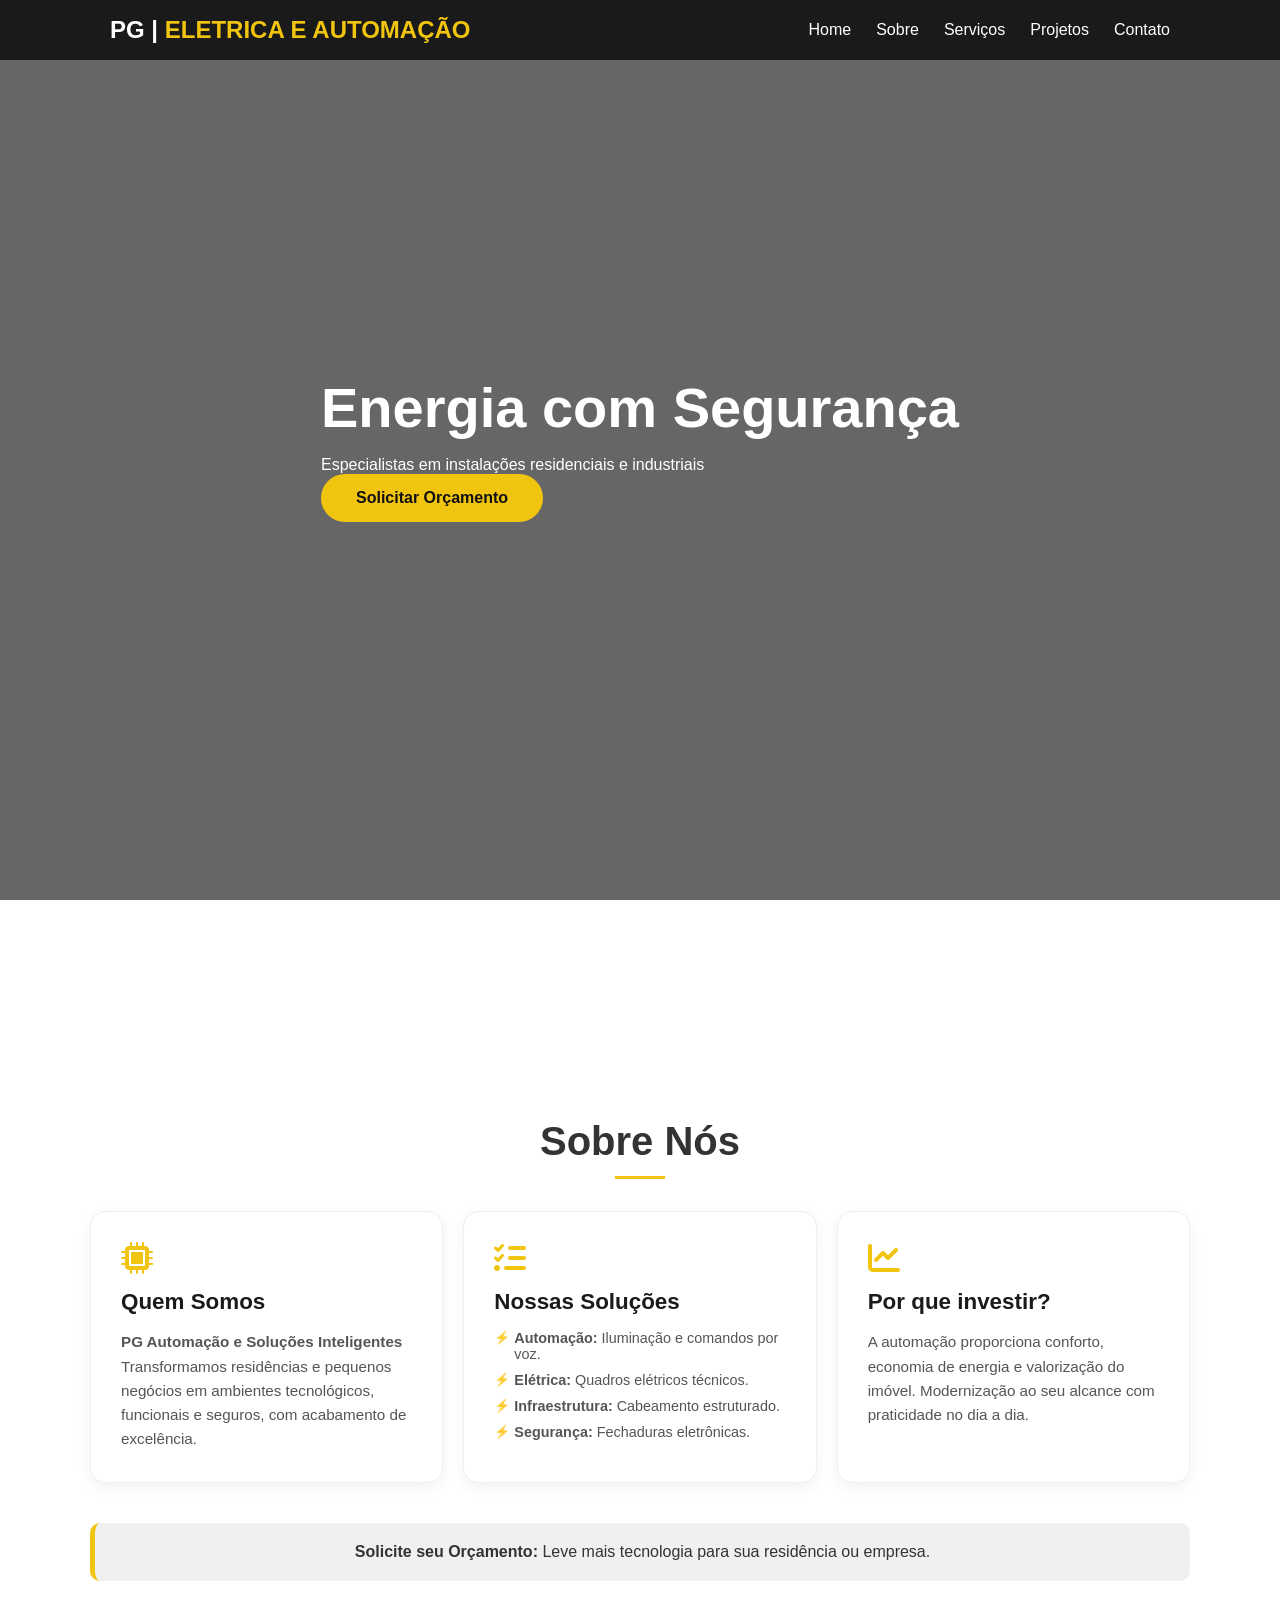
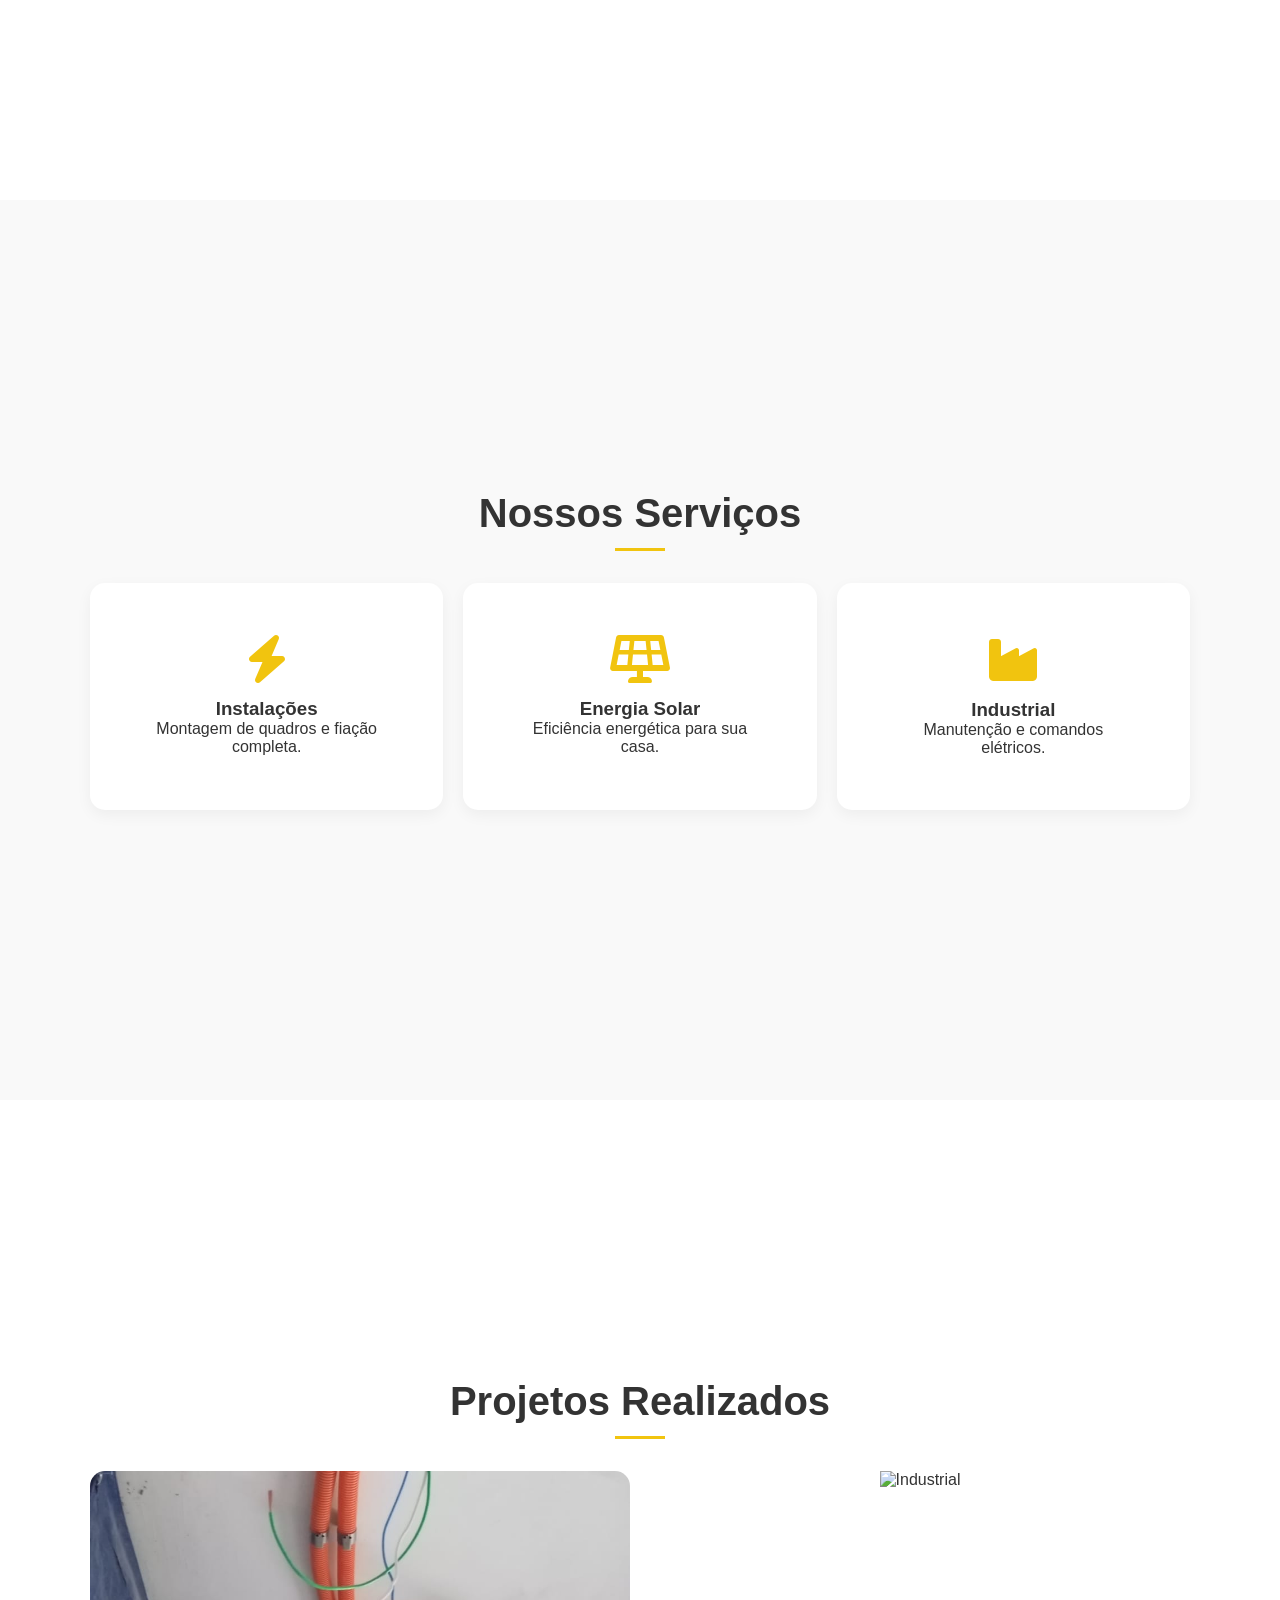
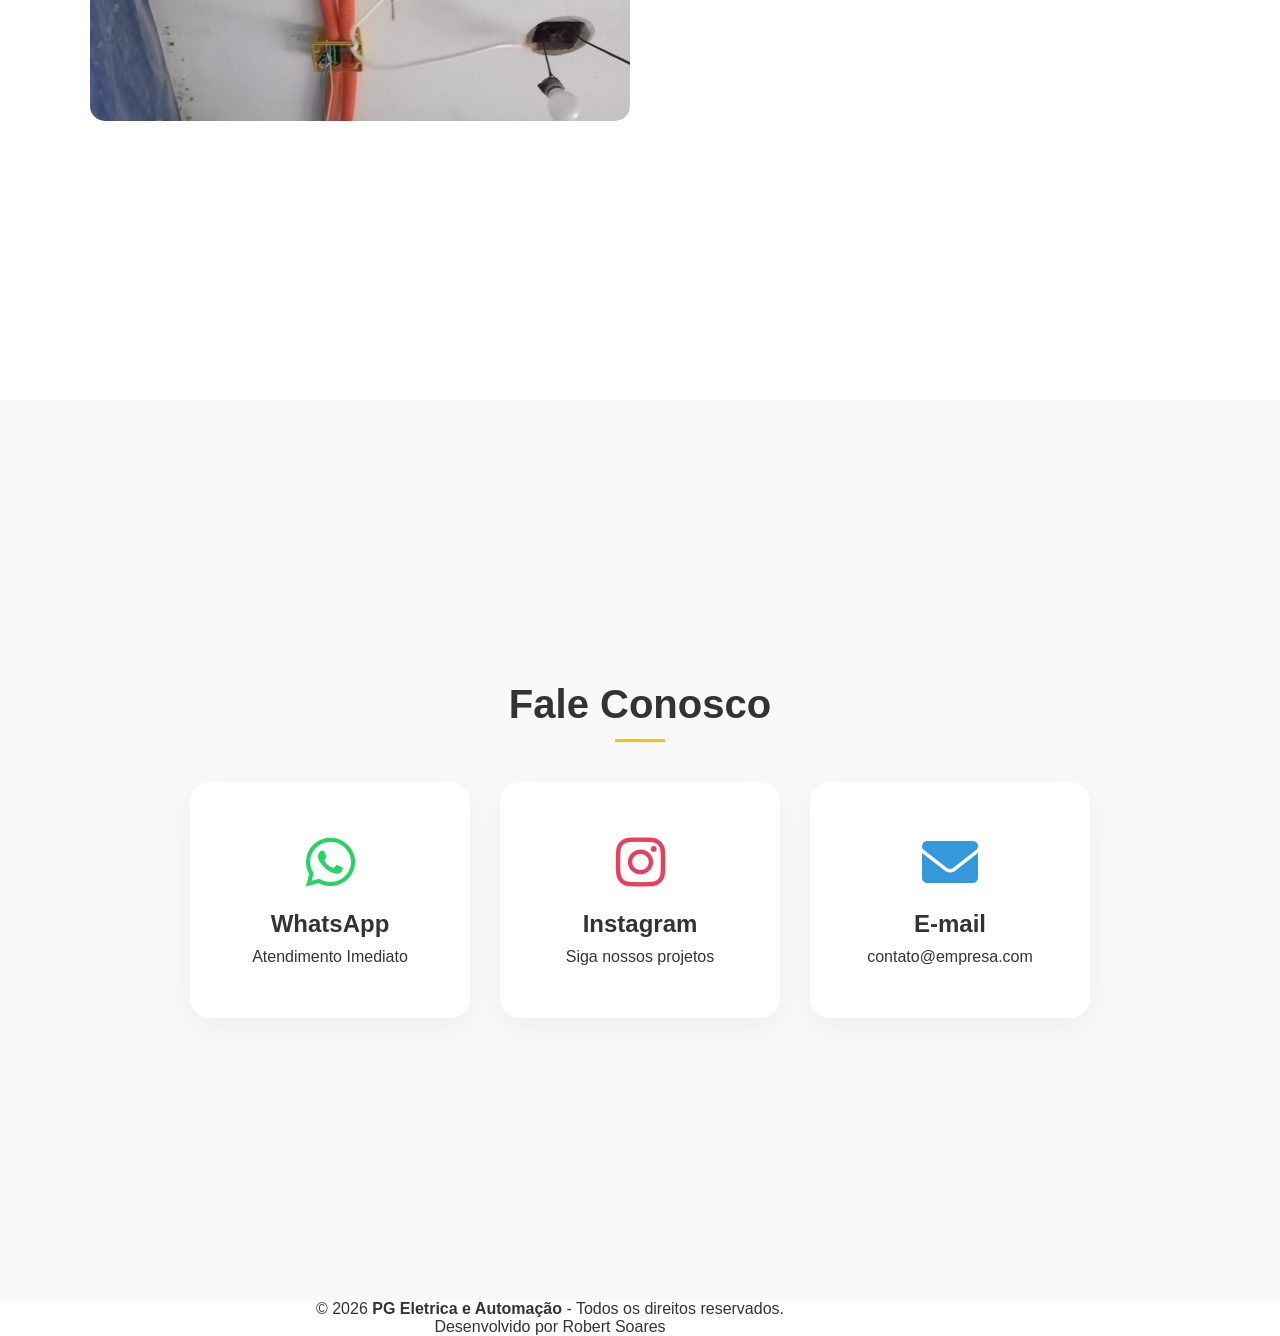
==== commit dfe5338f: "atualização" ====
--- a/index.html
+++ b/index.html
@@ -3,7 +3,7 @@
 <head>
     <meta charset="UTF-8">
     <meta name="viewport" content="width=device-width, initial-scale=1.0">
-    <title>EletroSoluções | Engenharia e Manutenção</title>
+    <title>PG | Eletrica e Automação</title>
     <link rel="stylesheet" href="style.css">
     <link rel="stylesheet" href="https://cdnjs.cloudflare.com/ajax/libs/font-awesome/6.0.0/css/all.min.css">
 </head>
@@ -20,8 +20,7 @@
 
     <header>
         <nav class="container-nav">
-            <div class="logo">Eletro<span>Soluções</span></div>
-            
+            <div class="logo">PG | <span>Eletrica e Automação</span></div>           
             <div class="menu-toggle" id="mobile-menu">
                 <span class="bar"></span>
                 <span class="bar"></span>
@@ -29,6 +28,7 @@
             </div>
 
             <ul class="nav-links">
+                <li><a href="#home">Home</a></li>
                 <li><a href="#sobre">Sobre</a></li>
                 <li><a href="#servicos">Serviços</a></li>
                 <li><a href="#galeria">Projetos</a></li>
@@ -37,20 +37,55 @@
         </nav>
     </header>
 
-    <section class="hero">
+    <section id="home" class="hero">
         <div class="hero-slides">
             <div class="slide active" style="background-image: linear-gradient(rgba(0,0,0,0.6), rgba(0,0,0,0.6)), url('https://images.unsplash.com/photo-1621905251189-08b45d6a269e?auto=format&fit=crop&q=80&w=1200');"></div>
-            <div class="slide" style="background-image: linear-gradient(rgba(0,0,0,0.6), rgba(0,0,0,0.6)), url('https://images.unsplash.com/photo-1558444479-c8485183056e?auto=format&fit=crop&q=80&w=1200');"></div>
+            <div class="slide" style="background-image: linear-gradient(rgba(0,0,0,0.6), rgba(0,0,0,0.6)), url('/imagens/QD.jpeg');"></div>
+            <div class="slide" style="background-image: linear-gradient(rgba(0,0,0,0.6), rgba(0,0,0,0.6)), url('/imagens/QD1.jpeg');"></div>
+            <div class="slide" style="background-image: linear-gradient(rgba(0,0,0,0.6), rgba(0,0,0,0.6)), url('/imagens/QD2.jpeg');"></div>
+            <!--<div class="slide" style="background-image: linear-gradient(rgba(0,0,0,0.6), rgba(0,0,0,0.6)), url('/imagens/');"></div>-->
         </div>
         <div class="hero-content reveal">
             <h1>Energia com Segurança</h1>
-            <p>Especialistas em instalações residenciais e industriais em Lagoa Santa.</p>
-            <a href="#contato" class="btn btn-electric">
-                Solicitar Orçamento
-                <span class="lightning"></span>
-            </a>
+            <p>Especialistas em instalações residenciais e industriais</p>
+            <a href="#contato" class="btn btn-electric">Solicitar Orçamento<span class="lightning"></span></a>
         </div>
     </section>
+
+    <section id="sobre" class="section reveal">
+        <div class="container">
+            <h2>Sobre Nós</h2>
+            <div class="sobre-grid">
+                <div class="sobre-card">
+                    <i class="fas fa-microchip"></i>
+                    <h3>Quem Somos</h3>
+                    <p><strong>PG Automação e Soluções Inteligentes</strong></p>
+                    <p>Transformamos residências e pequenos negócios em ambientes tecnológicos, funcionais e seguros, com acabamento de excelência.</p>
+                </div>
+
+                <div class="sobre-card">
+                    <i class="fas fa-list-check"></i>
+                    <h3>Nossas Soluções</h3>
+                    <ul class="sobre-list">
+                        <li><strong>Automação:</strong> Iluminação e comandos por voz.</li>
+                        <li><strong>Elétrica:</strong> Quadros elétricos técnicos.</li>
+                        <li><strong>Infraestrutura:</strong> Cabeamento estruturado.</li>
+                        <li><strong>Segurança:</strong> Fechaduras eletrônicas.</li>
+                    </ul>
+                </div>
+
+                <div class="sobre-card">
+                    <i class="fas fa-chart-line"></i>
+                    <h3>Por que investir?</h3>
+                    <p>A automação proporciona conforto, economia de energia e valorização do imóvel. Modernização ao seu alcance com praticidade no dia a dia.</p>
+                </div>
+            </div>
+            <div class="cta-mini">
+                <p><strong>Solicite seu Orçamento:</strong> Leve mais tecnologia para sua residência ou empresa.</p>
+            </div>
+        </div>
+    </section>
+
 
     <section id="servicos" class="section bg-light reveal">
         <div class="container">
@@ -83,8 +118,8 @@
             <h2>Projetos Realizados</h2>
             <div class="gallery-grid">
                 <div class="gallery-item" onclick="abrirProjeto('residencial')">
-                    <img src="https://via.placeholder.com/400x300?text=Capa+Residencial" alt="Residencial">
-                    <div class="overlay"><span>Ver Pasta</span></div>
+                    <img src="/imagens/instalação elétrica/foto1.jpeg" alt="Residencial">
+                    <div class="overlay"><span>VER PASTA</span></div>
                 </div>
                 <div class="gallery-item" onclick="abrirProjeto('industrial')">
                     <img src="https://via.placeholder.com/400x300?text=Capa+Industrial" alt="Industrial">
@@ -98,12 +133,12 @@
         <div class="container">
             <h2>Fale Conosco</h2>
             <div class="contact-methods">
-                <a href="https://wa.me/5531900000000" target="_blank" class="method-card whatsapp">
+                <a href="erro.html" target="_blank" class="method-card whatsapp">
                     <i class="fab fa-whatsapp"></i>
                     <h3>WhatsApp</h3>
                     <p>Atendimento Imediato</p>
                 </a>
-                <a href="https://instagram.com/seu_perfil" target="_blank" class="method-card instagram">
+                <a href="erro.html" target="_blank" class="method-card instagram">
                     <i class="fab fa-instagram"></i>
                     <h3>Instagram</h3>
                     <p>Siga nossos projetos</p>
@@ -126,7 +161,10 @@
     </div>
 
     <footer>
-        <p>&copy; 2026 EletroSoluções - Todos os direitos reservados.</p>
+        <div class="container footer-content">
+            <p>&copy; 2026 <strong>PG Eletrica e Automação</strong> - Todos os direitos reservados.</p>
+            <p class="credits">Desenvolvido por <span>Robert Soares</span></p>
+        </div>
     </footer>
 
     <script src="script.js"></script>
--- a/style.css
+++ b/style.css
@@ -46,6 +46,18 @@
 h2 { font-size: 2.5rem; margin-bottom: 2rem; position: relative; padding-bottom: 15px; }
 h2::after { content: ''; width: 50px; height: 3px; background: var(--elec-yellow); position: absolute; bottom: 0; left: 50%; transform: translateX(-50%); }
 
+/* --- SOBRE NÓS --- */
+.sobre-grid { display: grid; grid-template-columns: repeat(auto-fit, minmax(300px, 1fr)); gap: 20px; margin-bottom: 30px; }
+.sobre-card { background: #fff; padding: 30px; border-radius: 15px; box-shadow: 0 5px 15px rgba(0,0,0,0.05); transition: 0.4s ease; border: 1px solid #eee; text-align: left; }
+.sobre-card:hover { transform: translateY(-10px); box-shadow: 0 10px 30px rgba(0, 242, 255, 0.1); border-color: var(--elec-blue); }
+.sobre-card i { font-size: 2rem; color: var(--elec-yellow); margin-bottom: 15px; display: block; }
+.sobre-card h3 { margin-bottom: 15px; color: var(--dark); font-size: 1.4rem; }
+.sobre-card p { font-size: 0.95rem; line-height: 1.6; color: #555; }
+.sobre-list { list-style: none; padding: 0; }
+.sobre-list li { margin-bottom: 10px; font-size: 0.9rem; position: relative; padding-left: 20px; color: #555; }
+.sobre-list li::before { content: '⚡'; position: absolute; left: 0; color: var(--elec-yellow); font-size: 0.8rem; }
+.cta-mini { margin-top: 40px; padding: 20px; background: #f0f0f0; border-radius: 10px; border-left: 5px solid var(--elec-yellow); text-align: center; }
+
 /* --- HERO E SLIDESHOW --- */
 .hero { position: relative; color: #fff; overflow: hidden; }
 .hero-slides, .slide { position: absolute; top: 0; left: 0; width: 100%; height: 100%; z-index: -1; }
@@ -60,28 +72,49 @@
 
 /* --- CARDS E GALERIA --- */
 .services-grid { display: grid; grid-template-columns: repeat(auto-fit, minmax(280px, 1fr)); gap: 20px; }
-.card-electric { background: #fff; padding: 40px; border-radius: 15px; position: relative; overflow: hidden; transition: 0.3s; box-shadow: 0 5px 15px rgba(0,0,0,0.05); }
+.card-electric { background: #fff; padding: 15%; border-radius: 15px; position: relative; overflow: hidden; transition: 0.3s; box-shadow: 0 5px 15px rgba(0,0,0,0.05); }
 .card-electric i { font-size: 3rem; color: var(--elec-yellow); margin-bottom: 15px; }
 .card-electric:hover { transform: translateY(-10px); }
 
-.gallery-grid { display: grid; grid-template-columns: repeat(auto-fit, minmax(250px, 1fr)); gap: 20px; }
+.gallery-grid { display: grid; grid-template-columns: repeat(auto-fit, minmax(210px, 1fr)); gap: 20px;}
 .gallery-item { position: relative; border-radius: 15px; overflow: hidden; height: 250px; cursor: pointer; }
 .gallery-item img { width: 100%; height: 100%; object-fit: cover; }
 .overlay { position: absolute; top: 0; left: 0; width: 100%; height: 100%; background: rgba(0, 242, 255, 0.4); display: flex; align-items: center; justify-content: center; opacity: 0; transition: 0.3s; }
 .gallery-item:hover .overlay { opacity: 1; }
 
 /* --- MODAL DA GALERIA --- */
-.modal { display: none; position: fixed; z-index: 2000; left: 0; top: 0; width: 100%; height: 100%; background: rgba(0,0,0,0.9); overflow-y: auto; padding: 50px 10px; }
-.modal-content { background: #fff; padding: 20px; width: 90%; max-width: 900px; margin: auto; border-radius: 15px; }
-.modal-grid { display: grid; grid-template-columns: repeat(auto-fit, minmax(150px, 1fr)); gap: 10px; margin-top: 20px; }
-.modal-grid img { width: 100%; height: 120px; object-fit: cover; border-radius: 5px; }
-.close-modal { position: absolute; top: 20px; right: 30px; color: #fff; font-size: 40px; cursor: pointer; }
+.modal { display: none; position: fixed; z-index: 2000; left: 0; top: 0; width: 100%; height: 100%; background: rgba(0,0,0,0.9); overflow-y: auto; padding: 20px; }
+.modal-content { background: #fff; padding: 30px; width: 95%; max-width: 1100px; margin: 60px auto 20px; border-radius: 15px; position: relative; }
+.modal-grid { display: grid; grid-template-columns: repeat(auto-fit, minmax(300px, 1fr)); gap: 20px; margin-top: 20px; }
+.modal-grid img { width: 100%; height: auto; border-radius: 10px; box-shadow: 0 5px 15px rgba(0,0,0,0.1); display: block; }
+.close-modal { position: fixed; top: 20px; right: 30px; color: #fff; font-size: 45px; cursor: pointer; z-index: 2001; transition: 0.3s; }
+.close-modal:hover { color: var(--elec-yellow); transform: scale(1.1); }
 
 /* --- CONTATO --- */
-.contact-methods { display: flex; justify-content: center; gap: 20px; flex-wrap: wrap; margin-top: 30px; }
-.method-card { background: #fff; padding: 30px; border-radius: 15px; text-decoration: none; color: #333; min-width: 220px; transition: 0.3s; }
+.contact-methods { display: flex; justify-content: center; gap: 30px; flex-wrap: wrap; margin-top: 40px; }
+.method-card { 
+    background: #fff; 
+    padding: 50px 30px; 
+    border-radius: 20px; 
+    text-decoration: none; 
+    color: #333; 
+    min-width: 280px; 
+    transition: 0.4s ease; 
+    box-shadow: 0 10px 30px rgba(0,0,0,0.05); 
+    border: 2px solid transparent;
+    text-align: center;
+}
+.method-card i { font-size: 3.5rem; margin-bottom: 20px; display: block; }
+.method-card h3 { font-size: 1.5rem; margin-bottom: 10px; }
+
 .whatsapp i { color: #25D366; }
-.method-card:hover { transform: scale(1.05); box-shadow: 0 10px 20px rgba(0,0,0,0.1); }
+.whatsapp:hover { border-color: #25D366; transform: translateY(-10px); box-shadow: 0 15px 35px rgba(37, 211, 102, 0.15); }
+
+.instagram i { color: #E4405F; }
+.instagram:hover { border-color: #E4405F; transform: translateY(-10px); box-shadow: 0 15px 35px rgba(228, 64, 95, 0.15); }
+
+.email-info i { color: #3498db; }
+.email-info:hover { border-color: #3498db; transform: translateY(-10px); box-shadow: 0 15px 35px rgba(52, 152, 219, 0.15); }
 
 /* --- ANIMAÇÃO REVEAL --- */
 .reveal { opacity: 0; transform: translateY(40px); transition: 1s ease-out; }
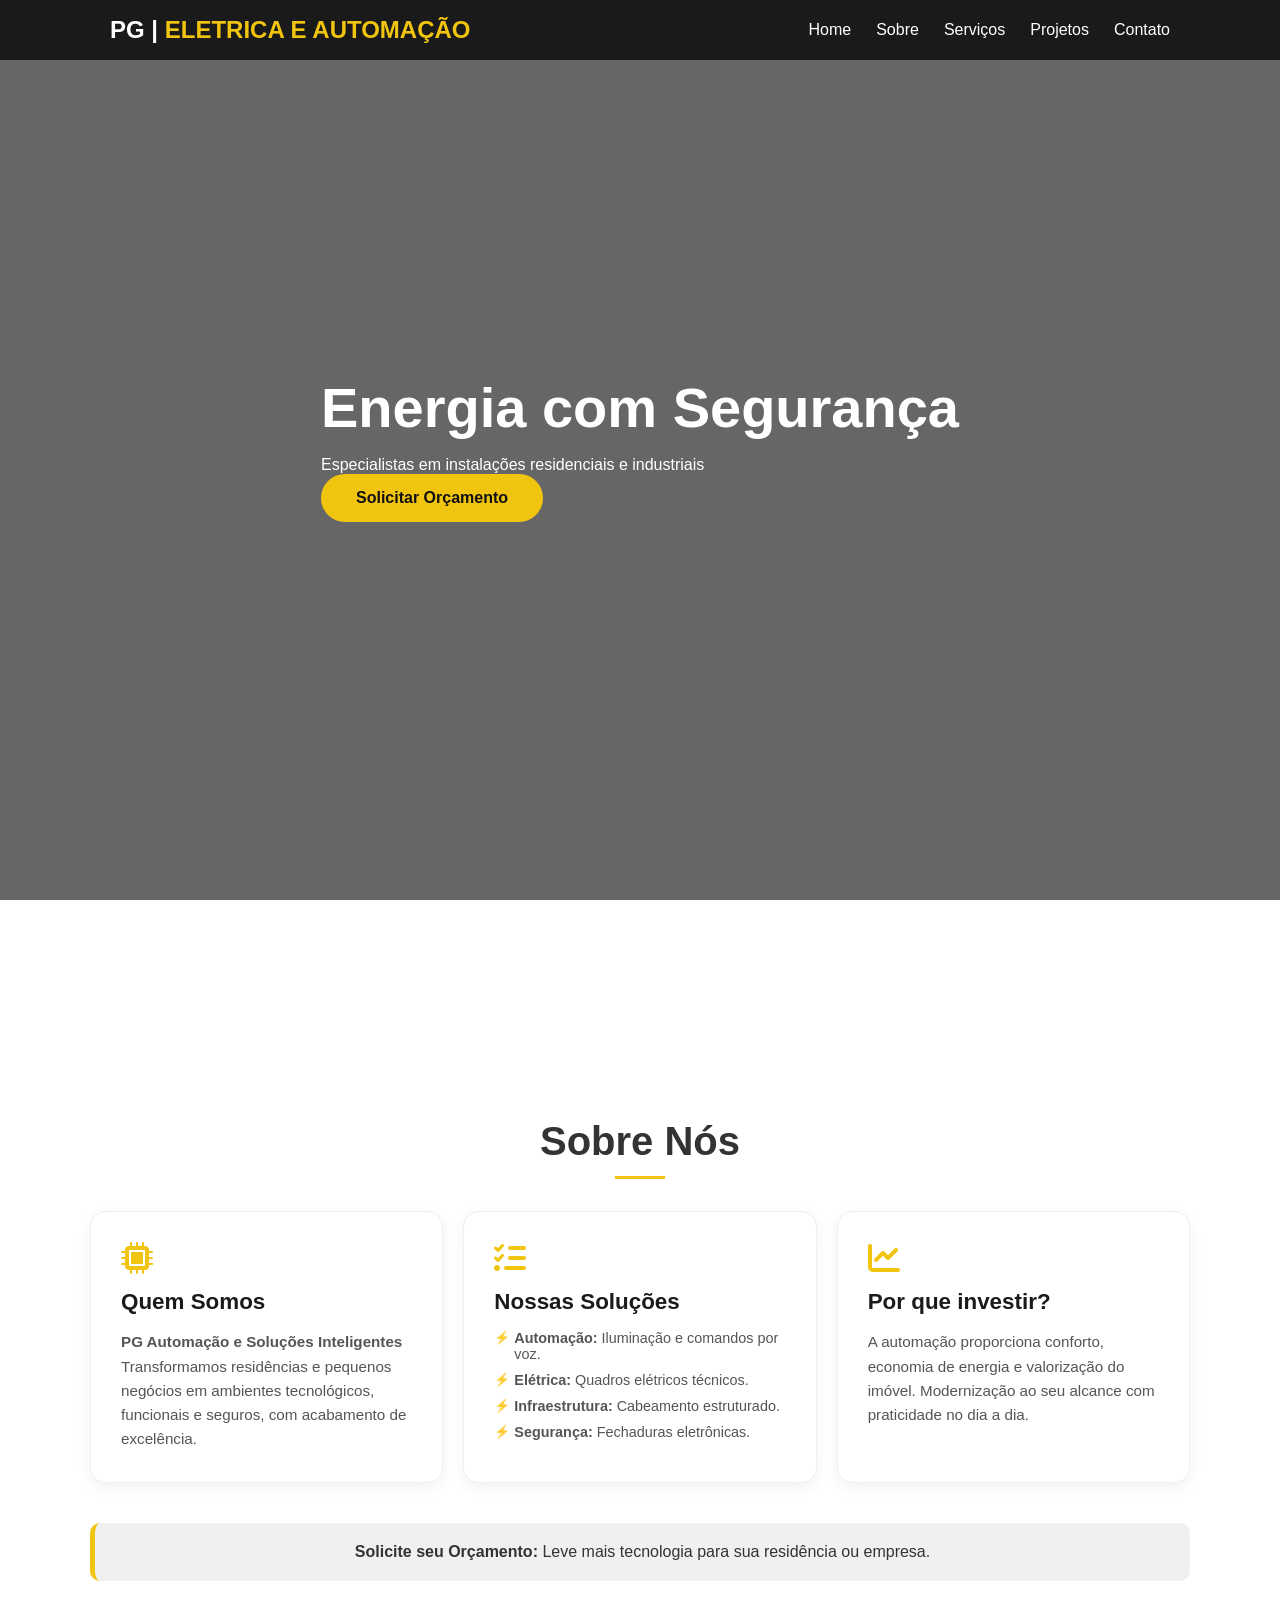
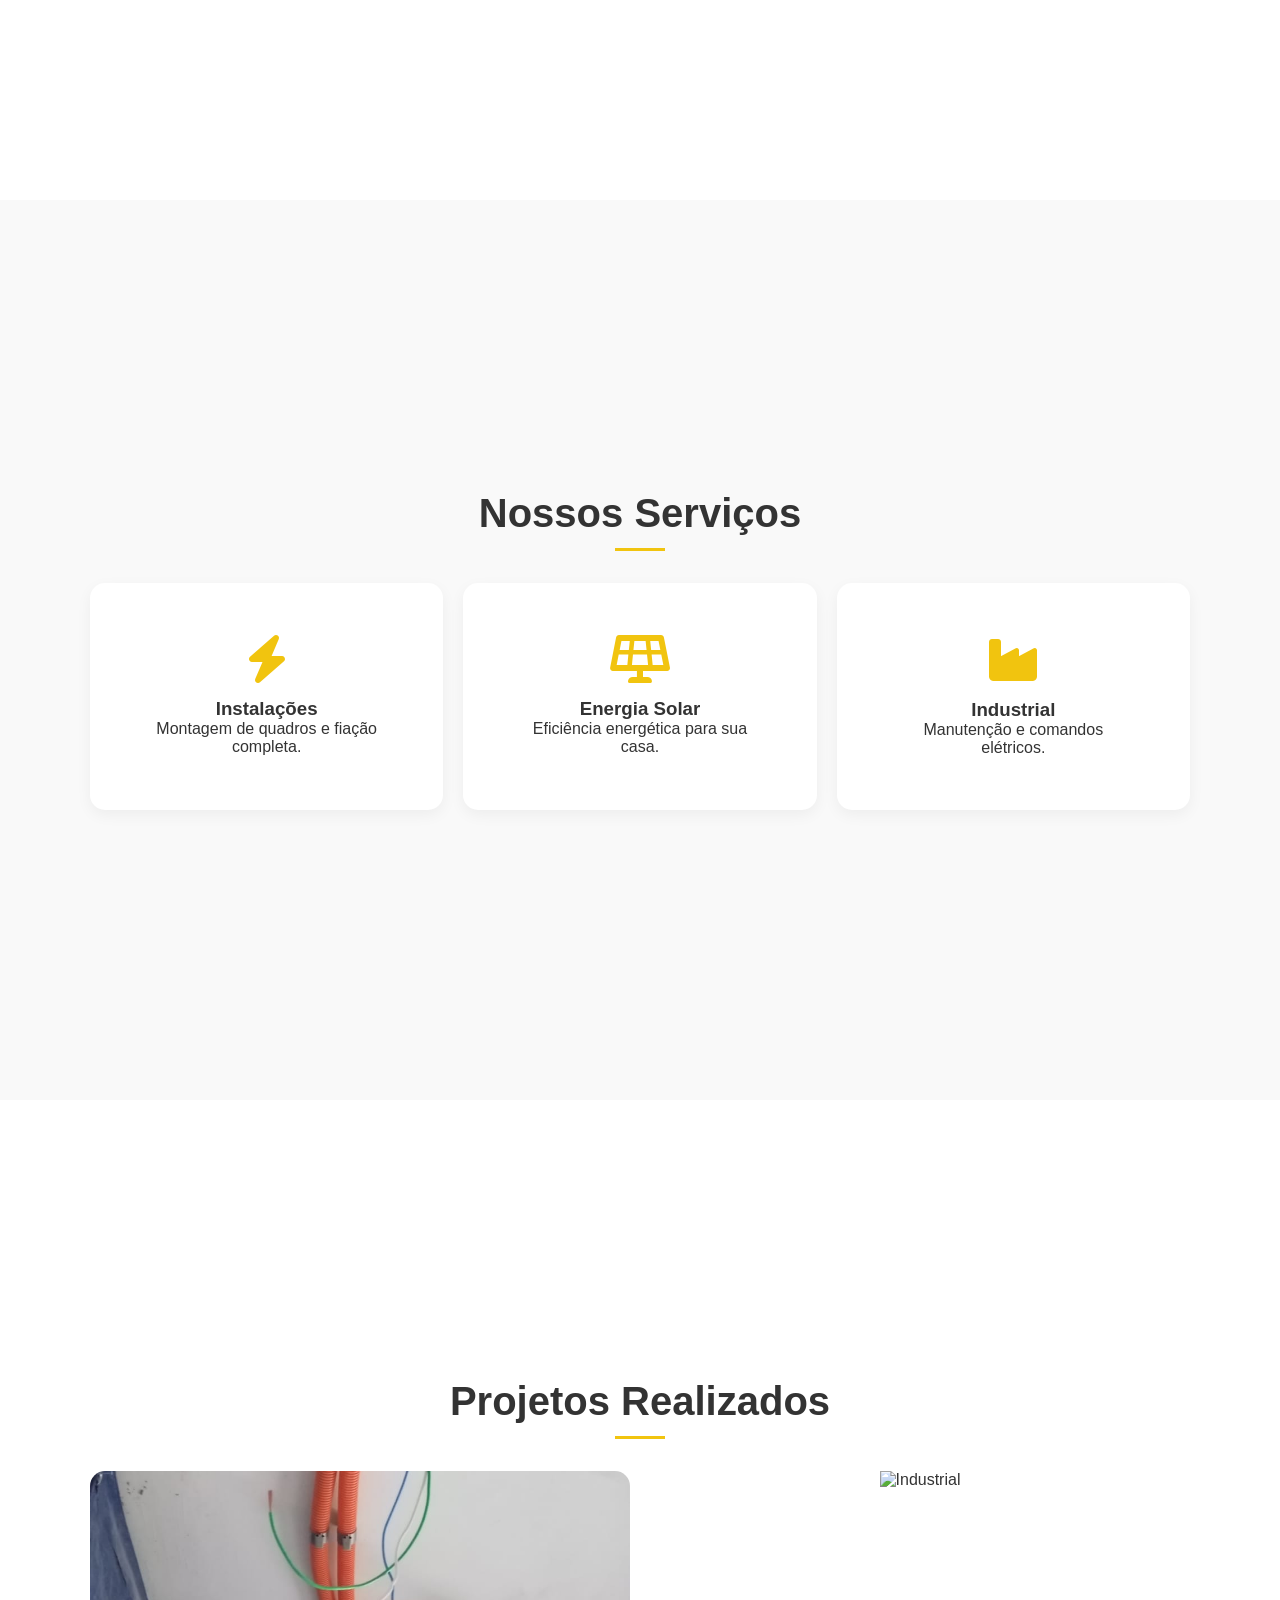
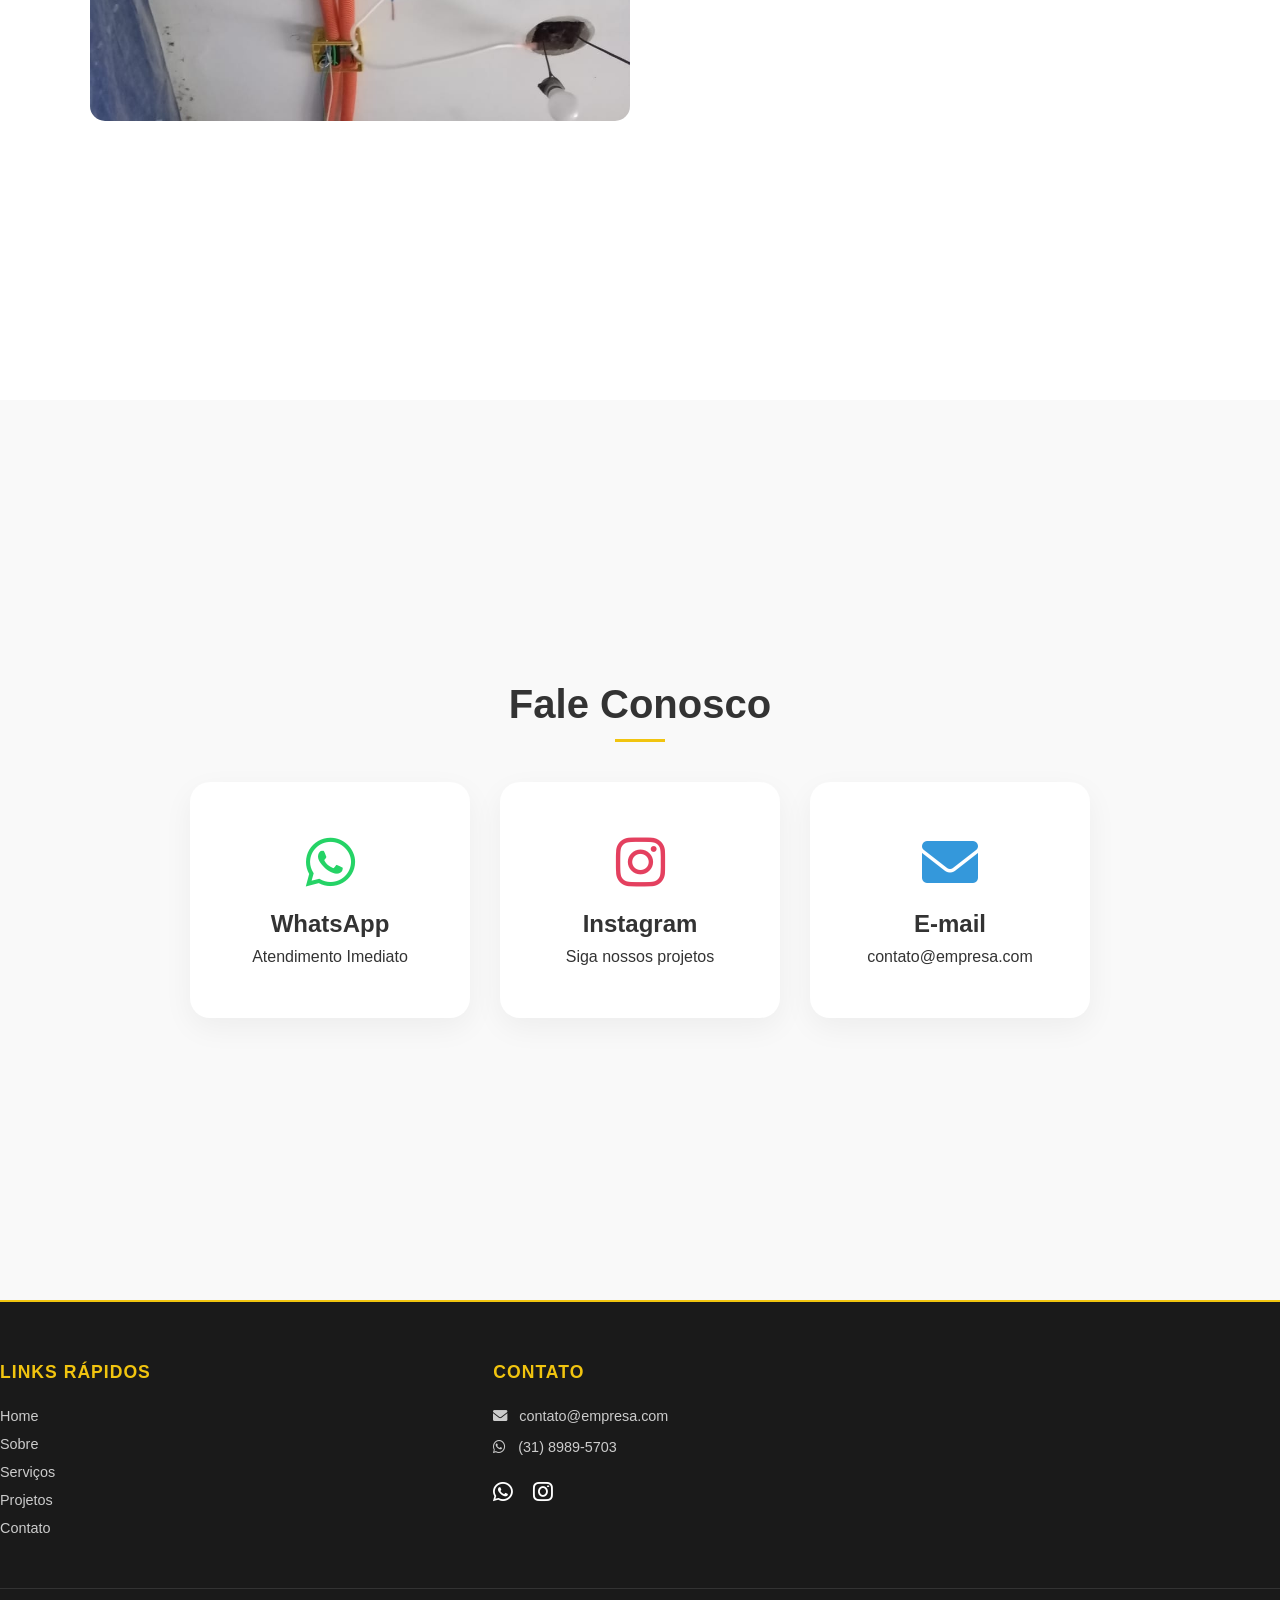
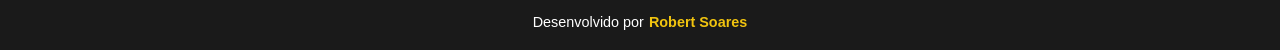
==== commit dbfcc125: "Atualização" ====
--- a/index.html
+++ b/index.html
@@ -133,7 +133,7 @@
         <div class="container">
             <h2>Fale Conosco</h2>
             <div class="contact-methods">
-                <a href="erro.html" target="_blank" class="method-card whatsapp">
+                <a href="https://wa.me/5531989895703" target="_blank" class="method-card whatsapp">
                     <i class="fab fa-whatsapp"></i>
                     <h3>WhatsApp</h3>
                     <p>Atendimento Imediato</p>
@@ -161,9 +161,40 @@
     </div>
 
     <footer>
-        <div class="container footer-content">
-            <p>&copy; 2026 <strong>PG Eletrica e Automação</strong> - Todos os direitos reservados.</p>
-            <p class="credits">Desenvolvido por <span>Robert Soares</span></p>
+        <div class="container footer-grid">
+            <div class="footer-col footer-links">
+                <h3>Links Rápidos</h3>
+                <ul>
+                    <li><a href="#home">Home</a></li>
+                    <li><a href="#sobre">Sobre</a></li>
+                    <li><a href="#servicos">Serviços</a></li>
+                    <li><a href="#galeria">Projetos</a></li>
+                    <li><a href="#contato">Contato</a></li>
+                </ul>
+            </div>
+            <div class="footer-col footer-contact">
+                <h3>Contato</h3>
+                <p><i class="fas fa-envelope"></i> contato@empresa.com</p>
+                <p><i class="fab fa-whatsapp"></i> (31) 8989-5703</p>
+                <div class="social-links">
+                    <a href="erro.html" target="_blank" aria-label="WhatsApp"><i class="fab fa-whatsapp"></i></a>
+                    <a href="erro.html" target="_blank" aria-label="Instagram"><i class="fab fa-instagram"></i></a>
+                    <!-- Adicione outros links de redes sociais aqui, se houver -->
+                </div>
+            </div>
+        </div>
+        <div class="footer-bottom">
+            <div class="credits">
+                Desenvolvido por 
+                <div class="credits-hover">
+                    <span>Robert Soares</span>
+                    <ul class="credits-links">
+                        <li><a href="https://www.linkedin.com/in/robert-soares-da-silva-472128115" target="_blank"><i class="fab fa-linkedin"></i> LinkedIn</a></li>
+                        <li><a href="#" target="_blank"><i class="fab fa-github"></i> GitHub</a></li>
+                        <li><a href="#" target="_blank"><i class="fas fa-briefcase"></i> Portfólio</a></li>
+                    </ul>
+                </div>
+            </div>
         </div>
     </footer>
 
--- a/style.css
+++ b/style.css
@@ -120,6 +120,99 @@
 .reveal { opacity: 0; transform: translateY(40px); transition: 1s ease-out; }
 .reveal.active { opacity: 1; transform: translateY(0); }
 
+/* --- RODAPÉ --- */
+footer {
+    background-color: var(--dark);
+    color: #fff;
+    padding: 60px 0 20px;
+    font-size: 0.9rem;
+    border-top: 2px solid var(--elec-yellow);
+    
+}
+
+.footer-grid {
+    display: grid;
+    grid-template-columns: 2fr 1fr 1.5fr;
+    gap: 40px;
+    text-align: left;
+    margin-bottom: 40px;
+}
+
+.footer-col h3 {
+    color: var(--elec-yellow);
+    margin-bottom: 25px;
+    font-size: 1.1rem;
+    text-transform: uppercase;
+    letter-spacing: 1px;
+}
+
+.footer-brand .tagline { margin: 15px 0 20px; color: #aaa; font-style: italic; }
+.footer-brand .copyright { font-size: 0.8rem; color: #777; }
+
+.footer-links ul { list-style: none; }
+.footer-links li { margin-bottom: 12px; }
+.footer-links a { color: #ccc; text-decoration: none; transition: 0.3s; }
+.footer-links a:hover { color: var(--elec-yellow); padding-left: 5px; }
+
+.footer-contact p {
+    margin-bottom: 15px;
+    display: flex;
+    align-items: center;
+    gap: 12px;
+    color: #ccc;
+}
+
+.social-links { display: flex; gap: 20px; margin-top: 25px; }
+.social-links a { color: #fff; font-size: 1.4rem; transition: 0.3s; }
+.social-links a:hover { color: var(--elec-yellow); transform: translateY(-3px); }
+
+.footer-bottom {
+    border-top: 1px solid #333;
+    padding-top: 25px;
+    text-align: center;
+    margin-top: 20px;
+}
+
+.credits { display: flex; justify-content: center; align-items: center; gap: 5px; }
+
+.credits-hover { position: relative; cursor: pointer; display: inline-block; }
+.credits-hover span { color: var(--elec-yellow); font-weight: bold; transition: 0.3s; }
+.credits-hover:hover span { text-shadow: 0 0 10px var(--elec-yellow); }
+
+.credits-links {
+    position: absolute;
+    bottom: 150%;
+    left: 50%;
+    transform: translateX(-50%) translateY(10px);
+    background: #222;
+    border: 1px solid var(--elec-yellow);
+    border-radius: 8px;
+    padding: 10px;
+    list-style: none;
+    width: max-content;
+    opacity: 0;
+    visibility: hidden;
+    transition: 0.3s ease;
+    box-shadow: 0 5px 15px rgba(0,0,0,0.3);
+    z-index: 10;
+}
+
+.credits-links::after {
+    content: '';
+    position: absolute;
+    top: 100%; left: 50%;
+    transform: translateX(-50%);
+    border-width: 8px;
+    border-style: solid;
+    border-color: var(--elec-yellow) transparent transparent transparent;
+}
+
+.credits-links li { margin: 5px 0; }
+.credits-links a { color: #fff; text-decoration: none; font-size: 0.8rem; display: flex; align-items: center; gap: 8px; transition: 0.3s; }
+.credits-links a:hover { color: var(--elec-yellow); transform: scale(1.05); }
+
+.credits-hover:hover .credits-links { opacity: 1; visibility: visible; transform: translateX(-50%) translateY(0); }
+
 /* --- RESPONSIVIDADE (MOBILE) --- */
 @media (max-width: 768px) {
     .menu-toggle { display: flex; z-index: 1002; }
@@ -133,6 +226,11 @@
     .nav-links li { margin: 20px 0; }
     .nav-links li a { font-size: 1.5rem; margin: 0; }
 
+    .footer-grid { grid-template-columns: 1fr; text-align: center; gap: 40px; }
+    .footer-contact p { justify-content: center; }
+    .social-links { justify-content: center; }
+    .footer-col h3::after { content: ''; display: block; width: 30px; height: 2px; background: var(--elec-yellow); margin: 10px auto 0; }
+
     #mobile-menu.is-active .bar:nth-child(2) { opacity: 0; }
     #mobile-menu.is-active .bar:nth-child(1) { transform: translateY(11px) rotate(45deg); }
     #mobile-menu.is-active .bar:nth-child(3) { transform: translateY(-11px) rotate(-45deg); }
